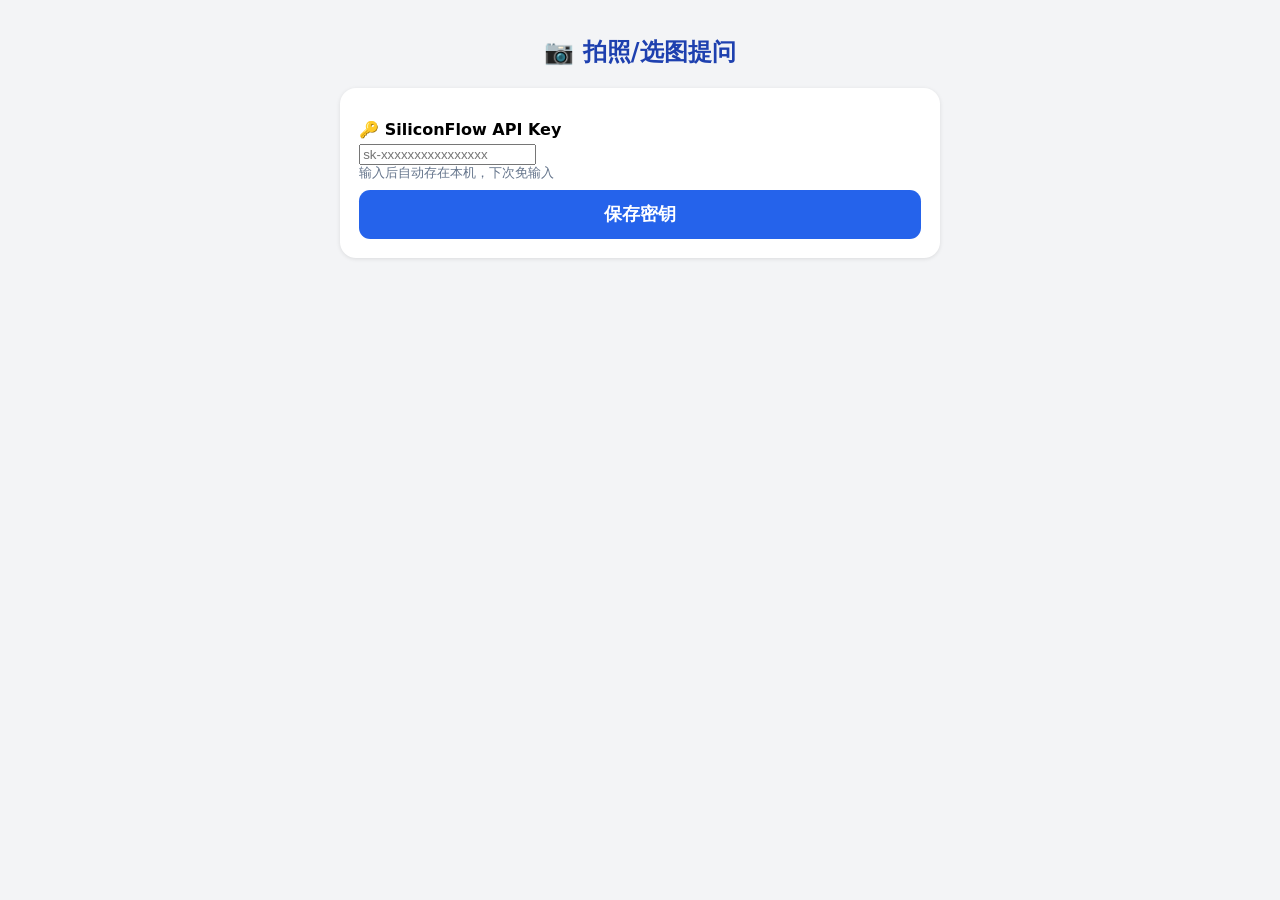
==== AI.html @ 4c4c2f63 "Rename AI to AI.html" ====
<!DOCTYPE html>
<html lang="zh">
<head>
  <meta charset="UTF-8">
  <meta name="viewport" content="width=device-width, initial-scale=1.0, maximum-scale=1.0, user-scalable=yes">
  <title>OCR + 文本理解</title>
  <style>
    * { box-sizing: border-box; }
    body {
      font-family: system-ui, -apple-system, sans-serif;
      background: #f3f4f6;
      margin: 0;
      padding: 1rem;
    }
    .container {
      max-width: 600px;
      margin: 0 auto;
    }
    h2 { text-align: center; color: #1e40af; }
    .card {
      background: white;
      border-radius: 1rem;
      padding: 1.2rem;
      margin-bottom: 1rem;
      box-shadow: 0 1px 4px rgba(0,0,0,0.1);
    }
    label {
      font-weight: 600;
      display: block;
      margin: 0.8rem 0 0.3rem;
    }
    input[type="text"], textarea {
      width: 100%;
      padding: 0.7rem;
      border: 1px solid #cbd5e1;
      border-radius: 0.7rem;
      font-size: 1rem;
    }
    button {
      background: #2563eb;
      color: white;
      border: none;
      width: 100%;
      padding: 0.8rem;
      border-radius: 0.7rem;
      font-size: 1.1rem;
      font-weight: bold;
      margin-top: 0.5rem;
      cursor: pointer;
    }
    button:disabled { background: #94a3b8; }
    #image-preview { max-width: 100%; max-height: 220px; margin-top: 0.5rem; display: none; border-radius: 0.5rem; }
    .log-box {
      background: #0f172a;
      color: #e2e8f0;
      padding: 0.8rem;
      border-radius: 0.7rem;
      min-height: 100px;
      max-height: 350px;
      overflow-y: auto;
      font-size: 0.9rem;
      white-space: pre-wrap;
    }
    .key-hint { font-size: 0.8rem; color: #64748b; }
  </style>
</head>
<body>
  <div class="container">
    <h2>📷 拍照/选图提问</h2>

    <!-- API Key 区 -->
    <div class="card" id="key-area">
      <label>🔑 SiliconFlow API Key</label>
      <input type="password" id="api-key-input" placeholder="sk-xxxxxxxxxxxxxxxx">
      <div class="key-hint">输入后自动存在本机，下次免输入</div>
      <button onclick="saveKey()">保存密钥</button>
    </div>

    <!-- 使用区（初始隐藏） -->
    <div id="main-area" style="display: none;">
      <div class="card">
        <label>❓ 你的问题</label>
        <textarea id="userQuestion" rows="2" placeholder="例如：这张菜单里最贵的菜是什么？"></textarea>

        <label>🖼️ 选择图片</label>
        <input type="file" id="imageInput" accept="image/*" capture="environment">
        <img id="image-preview" alt="预览">
      </div>

      <button id="askBtn" onclick="startWorkflow()">🤖 开始处理</button>

      <div class="card">
        <div class="log-box" id="log">✅ 就绪…</div>
      </div>
    </div>
  </div>

  <script>
    // ---------- 密钥管理 ----------
    const storageKey = 'sf_api_key';
    let API_KEY = localStorage.getItem(storageKey) || '';

    const keyArea = document.getElementById('key-area');
    const mainArea = document.getElementById('main-area');
    const keyInput = document.getElementById('api-key-input');

    // 若已有密钥，直接进入主界面
    if (API_KEY) {
      keyArea.style.display = 'none';
      mainArea.style.display = 'block';
    }

    function saveKey() {
      const val = keyInput.value.trim();
      if (!val.startsWith('sk-')) {
        alert('请输入有效的 SiliconFlow API Key（以 sk- 开头）');
        return;
      }
      localStorage.setItem(storageKey, val);
      API_KEY = val;
      keyArea.style.display = 'none';
      mainArea.style.display = 'block';
    }

    // ---------- 模型配置 ----------
    const TEXT_MODEL = 'Qwen/Qwen2-7B-Instruct';     // 纯文本模型
    const OCR_MODEL  = 'Qwen/Qwen2-VL-7B-Instruct';  // 多模态OCR模型
    const API_URL = 'https://api.siliconflow.cn/v1/chat/completions';

    let imageBase64 = null;

    // 图片上传预览
    document.getElementById('imageInput').addEventListener('change', function(e) {
      const file = e.target.files[0];
      if (!file) return;
      const reader = new FileReader();
      reader.onload = () => {
        imageBase64 = reader.result.split(',')[1];
        const preview = document.getElementById('image-preview');
        preview.src = reader.result;
        preview.style.display = 'block';
        log('🖼️ 图片已加载');
      };
      reader.readAsDataURL(file);
    });

    function log(msg) {
      const logArea = document.getElementById('log');
      logArea.textContent += '\n' + msg;
      logArea.scrollTop = logArea.scrollHeight;
    }

    async function callModel(model, messages) {
      const res = await fetch(API_URL, {
        method: 'POST',
        headers: {
          'Content-Type': 'application/json',
          'Authorization': `Bearer ${API_KEY}`
        },
        body: JSON.stringify({ model, messages, stream: false })
      });
      if (!res.ok) {
        const errText = await res.text();
        throw new Error(`API ${res.status}: ${errText}`);
      }
      const data = await res.json();
      return data.choices[0].message.content;
    }

    async function startWorkflow() {
      const userQuestion = document.getElementById('userQuestion').value.trim();
      if (!userQuestion) return alert('请输入问题');
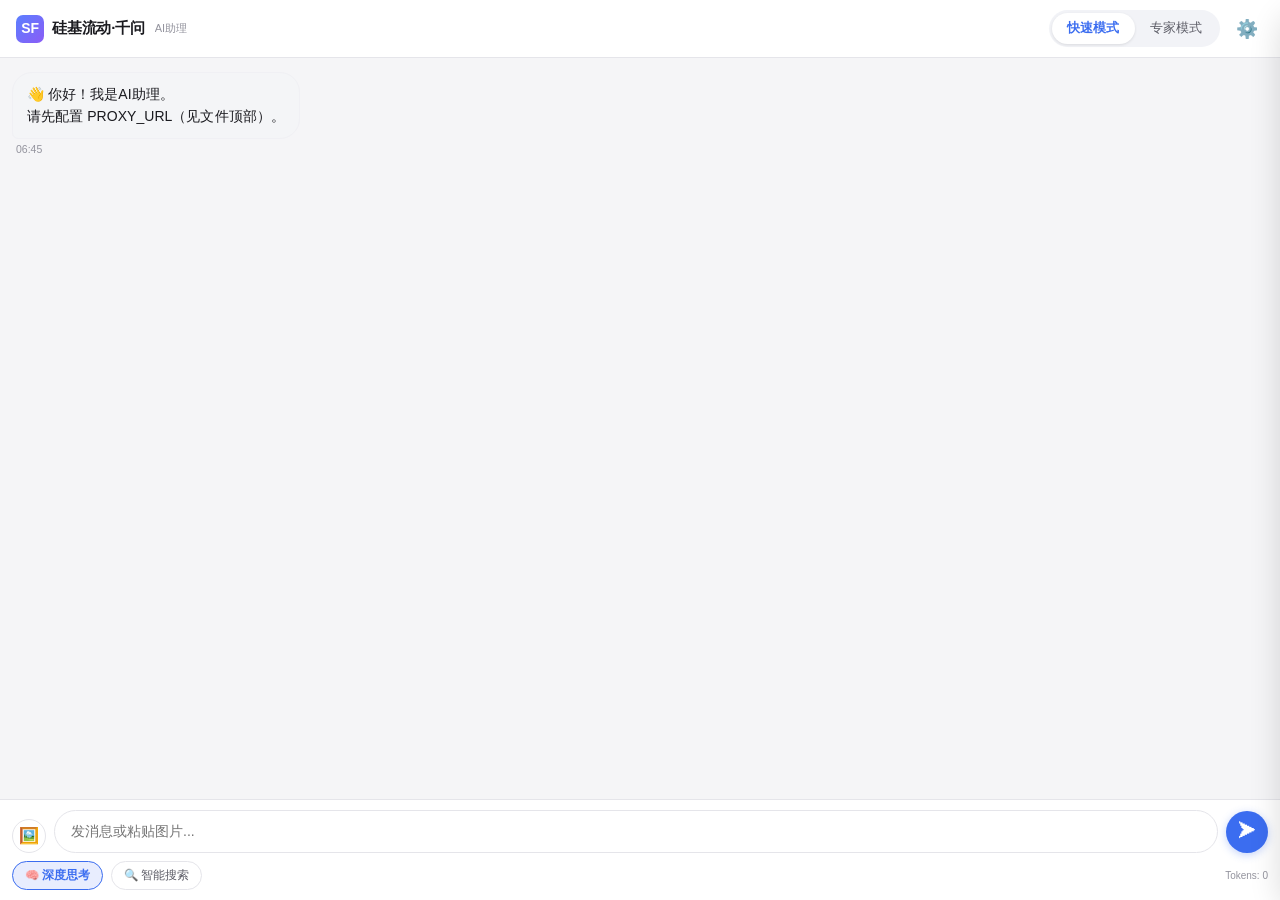
==== commit ad159a4d: "Update AI.html" ====
--- a/AI.html
+++ b/AI.html
@@ -1,173 +1,996 @@
 <!DOCTYPE html>
-<html lang="zh">
+<html lang="zh-CN">
 <head>
   <meta charset="UTF-8">
-  <meta name="viewport" content="width=device-width, initial-scale=1.0, maximum-scale=1.0, user-scalable=yes">
-  <title>OCR + 文本理解</title>
+  <meta name="viewport" content="width=device-width, initial-scale=1.0">
+  <title>AI随身助理 · 硅基流动·千问</title>
   <style>
-    * { box-sizing: border-box; }
+    :root {
+      --bg: #f5f5f7;
+      --bg-chat: #ffffff;
+      --bg-user-bubble: #e8edfe;
+      --bg-ai-bubble: #f4f5f7;
+      --bg-input: #ffffff;
+      --text-primary: #1a1a1f;
+      --text-secondary: #5c5c66;
+      --text-tertiary: #94949e;
+      --accent: #3b6df0;
+      --accent-light: #e8edfe;
+      --border: #e5e5ea;
+      --border-light: #f0f0f4;
+      --shadow-sm: 0 1px 2px rgba(0, 0, 0, 0.04);
+      --shadow-md: 0 4px 16px rgba(0, 0, 0, 0.08);
+      --shadow-lg: 0 12px 32px rgba(0, 0, 0, 0.14);
+      --radius-sm: 8px;
+      --radius-md: 14px;
+      --radius-lg: 20px;
+      --radius-xl: 26px;
+      --radius-full: 50px;
+      --font-sans: -apple-system, BlinkMacSystemFont, 'Segoe UI', 'PingFang SC', 'Hiragino Sans GB', 'Microsoft YaHei', sans-serif;
+      --font-mono: 'SF Mono', 'Fira Code', 'Cascadia Code', 'JetBrains Mono', 'Consolas', monospace;
+      --transition-fast: 0.18s ease;
+      --transition-normal: 0.28s ease;
+      --safe-bottom: env(safe-area-inset-bottom, 12px);
+    }
+    * { margin:0; padding:0; box-sizing:border-box; }
+    html { font-size:15px; -webkit-tap-highlight-color:transparent; }
     body {
-      font-family: system-ui, -apple-system, sans-serif;
-      background: #f3f4f6;
-      margin: 0;
-      padding: 1rem;
-    }
-    .container {
-      max-width: 600px;
-      margin: 0 auto;
-    }
-    h2 { text-align: center; color: #1e40af; }
-    .card {
-      background: white;
-      border-radius: 1rem;
-      padding: 1.2rem;
-      margin-bottom: 1rem;
-      box-shadow: 0 1px 4px rgba(0,0,0,0.1);
-    }
-    label {
-      font-weight: 600;
-      display: block;
-      margin: 0.8rem 0 0.3rem;
-    }
-    input[type="text"], textarea {
-      width: 100%;
-      padding: 0.7rem;
-      border: 1px solid #cbd5e1;
-      border-radius: 0.7rem;
-      font-size: 1rem;
-    }
-    button {
-      background: #2563eb;
-      color: white;
-      border: none;
-      width: 100%;
-      padding: 0.8rem;
-      border-radius: 0.7rem;
-      font-size: 1.1rem;
-      font-weight: bold;
-      margin-top: 0.5rem;
-      cursor: pointer;
-    }
-    button:disabled { background: #94a3b8; }
-    #image-preview { max-width: 100%; max-height: 220px; margin-top: 0.5rem; display: none; border-radius: 0.5rem; }
-    .log-box {
-      background: #0f172a;
-      color: #e2e8f0;
-      padding: 0.8rem;
-      border-radius: 0.7rem;
-      min-height: 100px;
-      max-height: 350px;
-      overflow-y: auto;
-      font-size: 0.9rem;
-      white-space: pre-wrap;
-    }
-    .key-hint { font-size: 0.8rem; color: #64748b; }
+      font-family: var(--font-sans);
+      background: var(--bg);
+      color: var(--text-primary);
+      height: 100vh; height: 100dvh;
+      display: flex; flex-direction: column;
+      overflow: hidden;
+      user-select: none; -webkit-user-select: none;
+      line-height: 1.5;
+    }
+    .topbar {
+      background: #fff; border-bottom: 1px solid var(--border);
+      padding: 10px 16px; display: flex; align-items: center; gap: 10px;
+      flex-shrink: 0; z-index: 50;
+    }
+    .topbar .logo-area {
+      display: flex; align-items: center; gap: 8px;
+      font-weight: 650; font-size: 15px; color: var(--text-primary);
+      letter-spacing: -0.2px;
+    }
+    .topbar .logo-dot {
+      width: 28px; height: 28px; border-radius: 7px;
+      background: linear-gradient(135deg, #5b7fff, #8b5cf6);
+      display: flex; align-items: center; justify-content: center;
+      font-size: 14px; color: #fff; font-weight: 700; flex-shrink: 0;
+    }
+    .topbar .mode-switch {
+      display: flex; gap: 0; background: #f2f3f7;
+      border-radius: var(--radius-full); padding: 3px; margin-left: auto; flex-shrink: 0;
+    }
+    .topbar .mode-btn {
+      padding: 7px 15px; border-radius: var(--radius-full); border: none;
+      cursor: pointer; font-size: 12.5px; font-weight: 500;
+      transition: all var(--transition-fast); background: transparent;
+      color: var(--text-secondary); white-space: nowrap;
+      font-family: var(--font-sans); letter-spacing: 0.1px;
+    }
+    .topbar .mode-btn.active {
+      background: #fff; color: var(--accent); font-weight: 600;
+      box-shadow: 0 1px 3px rgba(0,0,0,0.1);
+    }
+    .topbar .icon-btn {
+      width: 34px; height: 34px; border-radius: 50%; border: none;
+      background: transparent; cursor: pointer; font-size: 18px;
+      display: flex; align-items: center; justify-content: center;
+      transition: all var(--transition-fast); color: var(--text-secondary); flex-shrink: 0;
+    }
+    .topbar .icon-btn:hover { background: #f2f3f7; }
+    .topbar .badge-name {
+      font-size: 11px; color: var(--text-tertiary); font-weight: 450;
+      white-space: nowrap; overflow: hidden; text-overflow: ellipsis; max-width: 100px;
+    }
+    .chat-container {
+      flex: 1; overflow-y: auto; padding: 14px 12px 8px;
+      display: flex; flex-direction: column; gap: 8px;
+      scroll-behavior: smooth; -webkit-overflow-scrolling: touch;
+    }
+    .chat-container::-webkit-scrollbar { width: 4px; }
+    .chat-container::-webkit-scrollbar-thumb { background: #d5d8e0; border-radius: 4px; }
+    .msg-row {
+      display: flex; flex-direction: column; max-width: 88%;
+      animation: msgIn 0.25s ease-out;
+    }
+    .msg-row.user { align-self: flex-end; align-items: flex-end; }
+    .msg-row.assistant { align-self: flex-start; align-items: flex-start; }
+    .msg-row.system-msg { align-self: center; max-width: 95%; align-items: center; }
+    @keyframes msgIn { from { opacity:0; transform:translateY(10px); } to { opacity:1; transform:translateY(0); } }
+    .msg-bubble {
+      padding: 10px 14px; border-radius: var(--radius-lg);
+      font-size: 14px; line-height: 1.6; word-break: break-word;
+      position: relative; letter-spacing: 0.05px;
+    }
+    .msg-row.user .msg-bubble {
+      background: var(--accent-light); color: var(--text-primary);
+      border-bottom-right-radius: 6px;
+    }
+    .msg-row.assistant .msg-bubble {
+      background: var(--bg-ai-bubble); color: var(--text-primary);
+      border-bottom-left-radius: 6px; border: 1px solid var(--border-light);
+    }
+    .msg-row.assistant .msg-bubble.streaming {
+      box-shadow: 0 0 0 2px rgba(59,109,240,0.18);
+      border-color: rgba(59,109,240,0.3);
+      animation: glowPulse 1.5s ease-in-out infinite;
+    }
+    @keyframes glowPulse {
+      0%,100% { box-shadow: 0 0 0 2px rgba(59,109,240,0.12); }
+      50% { box-shadow: 0 0 0 4px rgba(59,109,240,0.22); }
+    }
+    .cursor-blink {
+      display: inline-block; width: 2px; height: 15px;
+      background: var(--accent); margin-left: 1px;
+      vertical-align: text-bottom; animation: blink 0.7s step-end infinite;
+      border-radius: 1px;
+    }
+    @keyframes blink { 0%,100% { opacity:1; } 50% { opacity:0; } }
+    .msg-row .msg-time {
+      font-size: 10.5px; color: var(--text-tertiary);
+      margin-top: 3px; padding: 0 4px;
+    }
+    .msg-row .msg-actions {
+      display: flex; gap: 4px; margin-top: 2px;
+      opacity: 0; transition: opacity var(--transition-fast);
+    }
+    .msg-row:hover .msg-actions { opacity: 1; }
+    .msg-row .mini-btn {
+      background: none; border: none; cursor: pointer;
+      font-size: 12px; padding: 3px 7px; border-radius: 10px;
+      color: var(--text-tertiary); transition: all var(--transition-fast);
+      font-family: var(--font-sans);
+    }
+    .msg-row .mini-btn:hover { background: #e5e7ec; color: var(--text-primary); }
+    .msg-image-thumb {
+      max-width: 180px; max-height: 180px; border-radius: var(--radius-md);
+      cursor: pointer; border: 2px solid transparent;
+      transition: all var(--transition-fast); object-fit: cover;
+      display: block; margin-bottom: 6px;
+    }
+    .msg-image-thumb:hover { border-color: var(--accent); box-shadow: var(--shadow-md); }
+    .msg-image-thumb.recognized { border-color: #22b07d; }
+    .img-badge-eye {
+      position: absolute; top: -6px; right: -6px;
+      background: #22b07d; color: #fff; border-radius: 50%;
+      width: 20px; height: 20px; font-size: 11px;
+      display: flex; align-items: center; justify-content: center;
+      box-shadow: 0 1px 4px rgba(0,0,0,0.2); pointer-events: none;
+    }
+    .code-block {
+      background: #1e1e28; color: #e0e0e8; border-radius: var(--radius-sm);
+      padding: 10px 14px; margin: 6px 0; font-family: var(--font-mono);
+      font-size: 12.5px; overflow-x: auto; white-space: pre-wrap;
+      word-break: break-all; position: relative;
+    }
+    .code-block .copy-code-btn {
+      position: absolute; top: 6px; right: 8px;
+      background: rgba(255,255,255,0.12); border: none;
+      color: #ccc; cursor: pointer; font-size: 10px;
+      padding: 3px 8px; border-radius: 10px;
+      transition: all var(--transition-fast); font-family: var(--font-sans);
+    }
+    .code-block .copy-code-btn:hover { background: rgba(255,255,255,0.25); color: #fff; }
+    .system-toast {
+      background: #fef9e7; border: 1px solid #fde68a;
+      color: #8a6d14; padding: 8px 16px; border-radius: var(--radius-full);
+      font-size: 12px; font-weight: 500; text-align: center;
+      animation: toastIn 0.4s ease-out, toastOut 0.6s 1.8s ease-in forwards;
+      pointer-events: none;
+    }
+    @keyframes toastIn { from { opacity:0; transform:translateY(-16px); } to { opacity:1; transform:translateY(0); } }
+    @keyframes toastOut { from { opacity:1; } to { opacity:0; transform:translateY(-8px); } }
+    .scroll-bottom-btn {
+      position: fixed; bottom: 130px; right: 20px;
+      width: 36px; height: 36px; border-radius: 50%;
+      background: #fff; border: 1px solid var(--border);
+      box-shadow: var(--shadow-md); cursor: pointer;
+      font-size: 16px; display: flex; align-items: center; justify-content: center;
+      z-index: 30; transition: all var(--transition-fast);
+      opacity: 0; pointer-events: none; transform: translateY(10px);
+    }
+    .scroll-bottom-btn.visible { opacity: 1; pointer-events: auto; transform: translateY(0); }
+    .input-area {
+      background: #fff; border-top: 1px solid var(--border);
+      padding: 10px 12px calc(10px + var(--safe-bottom));
+      display: flex; flex-direction: column; gap: 8px; flex-shrink: 0; z-index: 40;
+    }
+    .input-row { display: flex; align-items: flex-end; gap: 8px; }
+    .input-row textarea {
+      flex: 1; resize: none; border: 1.5px solid var(--border);
+      border-radius: var(--radius-xl); padding: 10px 16px;
+      font-size: 14px; font-family: var(--font-sans); line-height: 1.45;
+      max-height: 120px; min-height: 42px; outline: none;
+      background: var(--bg-input); transition: all var(--transition-fast);
+      color: var(--text-primary);
+    }
+    .input-row textarea:focus {
+      border-color: var(--accent); box-shadow: 0 0 0 3px rgba(59,109,240,0.08);
+      background: #fff;
+    }
+    .input-row .send-btn {
+      width: 42px; height: 42px; border-radius: 50%; border: none;
+      background: var(--accent); color: #fff; cursor: pointer;
+      font-size: 18px; flex-shrink: 0; transition: all var(--transition-fast);
+      display: flex; align-items: center; justify-content: center;
+      box-shadow: 0 2px 8px rgba(59,109,240,0.3);
+    }
+    .input-row .send-btn:active { transform: scale(0.92); }
+    .input-row .send-btn.stop-mode {
+      background: #e84d3c; box-shadow: 0 2px 8px rgba(232,77,60,0.35);
+      animation: stopPulse 0.8s ease-in-out infinite;
+    }
+    @keyframes stopPulse {
+      0%,100% { box-shadow: 0 2px 8px rgba(232,77,60,0.35); }
+      50% { box-shadow: 0 2px 18px rgba(232,77,60,0.55); }
+    }
+    .input-options { display: flex; gap: 8px; align-items: center; }
+    .input-options .opt-chip {
+      padding: 5px 12px; border-radius: var(--radius-full);
+      border: 1.5px solid var(--border); cursor: pointer;
+      font-size: 11.5px; font-weight: 500; transition: all var(--transition-fast);
+      background: #fff; color: var(--text-secondary);
+      display: flex; align-items: center; gap: 4px;
+      font-family: var(--font-sans); white-space: nowrap;
+    }
+    .input-options .opt-chip.active {
+      background: var(--accent-light); border-color: var(--accent);
+      color: var(--accent); font-weight: 600;
+    }
+    .upload-btn {
+      cursor: pointer; width: 34px; height: 34px; border-radius: 50%;
+      border: 1.5px solid var(--border); background: #fff;
+      display: flex; align-items: center; justify-content: center;
+      font-size: 16px; transition: all var(--transition-fast); flex-shrink: 0;
+    }
+    .upload-btn:hover { background: #f5f6f9; border-color: #bcc3d4; }
+    .upload-btn.has-image { background: #fef3e7; border-color: #f09a3b; }
+    .image-preview-mini {
+      display: none; width: 34px; height: 34px; border-radius: 8px;
+      object-fit: cover; border: 2px solid var(--accent); flex-shrink: 0; cursor: pointer;
+    }
+    .image-preview-mini.show { display: block; }
+    .settings-overlay {
+      position: fixed; inset: 0; background: rgba(0,0,0,0.5);
+      z-index: 200; opacity: 0; pointer-events: none;
+      transition: opacity var(--transition-normal);
+    }
+    .settings-overlay.active { opacity: 1; pointer-events: auto; }
+    .settings-panel {
+      position: fixed; top: 0; right: 0; bottom: 0; width: 400px;
+      max-width: 92vw; background: #fff; z-index: 210;
+      box-shadow: var(--shadow-lg); transform: translateX(100%);
+      transition: transform var(--transition-normal);
+      display: flex; flex-direction: column; overflow-y: auto;
+      border-radius: var(--radius-xl) 0 0 var(--radius-xl);
+    }
+    .settings-panel.active { transform: translateX(0); }
+    .settings-panel-header {
+      padding: 16px 20px; border-bottom: 1px solid var(--border);
+      display: flex; align-items: center; justify-content: space-between;
+      position: sticky; top: 0; background: #fff; z-index: 5;
+      border-radius: var(--radius-xl) 0 0 0;
+    }
+    .settings-panel-header h3 { font-size: 16px; font-weight: 650; }
+    .settings-panel-header .close-btn {
+      width: 32px; height: 32px; border-radius: 50%; border: none;
+      background: #f2f3f7; cursor: pointer; font-size: 16px;
+      display: flex; align-items: center; justify-content: center;
+      transition: all var(--transition-fast);
+    }
+    .settings-panel-header .close-btn:hover { background: #e0e2e7; }
+    .settings-tabs {
+      display: flex; gap: 0; padding: 8px 16px;
+      border-bottom: 1px solid var(--border-light);
+      position: sticky; top: 57px; background: #fff; z-index: 4;
+    }
+    .settings-tab {
+      padding: 8px 14px; border-radius: var(--radius-full); cursor: pointer;
+      font-size: 12.5px; font-weight: 500; transition: all var(--transition-fast);
+      color: var(--text-secondary); border: none; background: transparent;
+      font-family: var(--font-sans); white-space: nowrap;
+    }
+    .settings-tab.active {
+      background: var(--accent-light); color: var(--accent); font-weight: 600;
+    }
+    .settings-body {
+      flex: 1; padding: 16px 20px; display: flex; flex-direction: column;
+      gap: 14px; overflow-y: auto;
+    }
+    .settings-body label {
+      font-size: 12.5px; font-weight: 600; color: var(--text-primary);
+      display: block; margin-bottom: 4px;
+    }
+    .settings-body .setting-hint { font-size: 11px; color: var(--text-tertiary); margin-bottom: 6px; }
+    .settings-body input[type="text"],
+    .settings-body textarea,
+    .settings-body select {
+      width: 100%; padding: 9px 12px; border: 1.5px solid var(--border);
+      border-radius: var(--radius-sm); font-size: 13px;
+      font-family: var(--font-sans); outline: none;
+      transition: all var(--transition-fast); background: #fafbfc;
+      color: var(--text-primary);
+    }
+    .settings-body input[type="text"]:focus,
+    .settings-body textarea:focus,
+    .settings-body select:focus {
+      border-color: var(--accent); box-shadow: 0 0 0 3px rgba(59,109,240,0.06);
+      background: #fff;
+    }
+    .settings-body textarea { resize: vertical; min-height: 70px; font-size: 12px; }
+    .settings-body input[type="range"] {
+      -webkit-appearance: none; width: 100%; height: 6px;
+      border-radius: 3px; background: #e5e8ef; outline: none; cursor: pointer;
+    }
+    .settings-body input[type="range"]::-webkit-slider-thumb {
+      -webkit-appearance: none; width: 20px; height: 20px; border-radius: 50%;
+      background: #fff; border: 2.5px solid var(--accent); cursor: pointer;
+      box-shadow: 0 2px 6px rgba(0,0,0,0.12);
+    }
+    .range-row { display: flex; align-items: center; gap: 10px; }
+    .range-row input[type="range"] { flex: 1; }
+    .range-row .range-val {
+      font-size: 12px; font-weight: 600; color: var(--accent);
+      min-width: 36px; text-align: right; background: var(--accent-light);
+      padding: 2px 8px; border-radius: var(--radius-full);
+    }
+    .toggle-row { display: flex; align-items: center; justify-content: space-between; gap: 10px; }
+    .toggle-switch {
+      width: 44px; height: 26px; border-radius: 13px; background: #d1d5db;
+      position: relative; cursor: pointer; transition: all var(--transition-fast); flex-shrink: 0;
+    }
+    .toggle-switch.on { background: var(--accent); }
+    .toggle-switch::after {
+      content: ''; position: absolute; width: 20px; height: 20px; border-radius: 50%;
+      background: #fff; top: 3px; left: 3px; transition: all var(--transition-fast);
+      box-shadow: 0 1px 3px rgba(0,0,0,0.15);
+    }
+    .toggle-switch.on::after { left: 21px; }
+    .settings-body .btn-row { display: flex; flex-wrap: wrap; gap: 8px; }
+    .settings-body .btn-sm {
+      padding: 8px 14px; border-radius: var(--radius-full);
+      border: 1.5px solid var(--border); cursor: pointer;
+      font-size: 12px; font-weight: 500; transition: all var(--transition-fast);
+      background: #fff; color: var(--text-primary); font-family: var(--font-sans);
+      white-space: nowrap;
+    }
+    .settings-body .btn-sm:hover { background: #f5f6f9; border-color: #bcc3d4; }
+    .settings-body .btn-sm.danger { border-color: #fca5a5; color: #c0392b; background: #fef2f2; }
+    .settings-body .btn-sm.danger:hover { background: #fee2e2; border-color: #ef4444; }
+    .settings-body .btn-sm.primary { background: var(--accent); color: #fff; border: none; }
+    .settings-body .btn-sm.primary:hover { background: #2b5cd9; }
+    .global-toast {
+      position: fixed; top: 20px; left: 50%; transform: translateX(-50%) translateY(-120px);
+      background: #1a1d28; color: #fff; padding: 10px 22px; border-radius: var(--radius-full);
+      font-size: 13px; font-weight: 500; z-index: 300; pointer-events: none;
+      transition: transform var(--transition-normal); box-shadow: var(--shadow-lg);
+      white-space: nowrap;
+    }
+    .global-toast.show { transform: translateX(-50%) translateY(0); }
+    .confirm-overlay {
+      position: fixed; inset: 0; background: rgba(0,0,0,0.55); z-index: 250;
+      display: flex; align-items: center; justify-content: center;
+      opacity: 0; pointer-events: none; transition: opacity var(--transition-fast);
+    }
+    .confirm-overlay.active { opacity: 1; pointer-events: auto; }
+    .confirm-dialog {
+      background: #fff; border-radius: var(--radius-lg); padding: 22px;
+      text-align: center; min-width: 260px; max-width: 90vw;
+      box-shadow: var(--shadow-lg);
+    }
+    .confirm-dialog p { margin-bottom: 14px; font-size: 14px; font-weight: 500; }
+    .confirm-dialog .confirm-btns { display: flex; gap: 8px; justify-content: center; }
+    .confirm-dialog .confirm-btns button {
+      padding: 8px 18px; border-radius: var(--radius-full);
+      border: 1.5px solid var(--border); cursor: pointer;
+      font-size: 13px; font-weight: 500; transition: all var(--transition-fast);
+      font-family: var(--font-sans); background: #fff;
+    }
+    .confirm-dialog .confirm-btns button.confirm-yes { background: #e84d3c; color: #fff; border: none; }
+    @media (max-width: 640px) {
+      .settings-panel { width: 100%; max-width: 100%; border-radius: var(--radius-xl) var(--radius-xl) 0 0; top: auto; bottom: 0; height: 78vh; transform: translateY(100%); }
+      .settings-panel.active { transform: translateY(0); }
+      .msg-row { max-width: 92%; }
+      .topbar .badge-name { display: none; }
+    }
   </style>
 </head>
 <body>
-  <div class="container">
-    <h2>📷 拍照/选图提问</h2>
-
-    <!-- API Key 区 -->
-    <div class="card" id="key-area">
-      <label>🔑 SiliconFlow API Key</label>
-      <input type="password" id="api-key-input" placeholder="sk-xxxxxxxxxxxxxxxx">
-      <div class="key-hint">输入后自动存在本机，下次免输入</div>
-      <button onclick="saveKey()">保存密钥</button>
+  <div class="topbar">
+    <div class="logo-area"><div class="logo-dot">SF</div><span>硅基流动·千问</span></div>
+    <span class="badge-name" id="assistantNameBadge">AI助理</span>
+    <div class="mode-switch" id="modeSwitch">
+      <button class="mode-btn active" data-mode="fast">快速模式</button>
+      <button class="mode-btn" data-mode="expert">专家模式</button>
     </div>
-
-    <!-- 使用区（初始隐藏） -->
-    <div id="main-area" style="display: none;">
-      <div class="card">
-        <label>❓ 你的问题</label>
-        <textarea id="userQuestion" rows="2" placeholder="例如：这张菜单里最贵的菜是什么？"></textarea>
-
-        <label>🖼️ 选择图片</label>
-        <input type="file" id="imageInput" accept="image/*" capture="environment">
-        <img id="image-preview" alt="预览">
-      </div>
-
-      <button id="askBtn" onclick="startWorkflow()">🤖 开始处理</button>
-
-      <div class="card">
-        <div class="log-box" id="log">✅ 就绪…</div>
+    <button class="icon-btn" id="btnSettings" title="高级设置">⚙️</button>
+  </div>
+
+  <div class="chat-container" id="chatContainer"></div>
+  <button class="scroll-bottom-btn" id="scrollBottomBtn" title="滚动到底部">↓</button>
+
+  <div class="input-area">
+    <div class="input-row">
+      <label class="upload-btn" id="uploadBtn" title="上传图片">🖼️</label>
+      <img class="image-preview-mini" id="imagePreviewMini" alt="预览" title="点击移除图片">
+      <textarea id="msgInput" rows="1" placeholder="发消息或粘贴图片..."></textarea>
+      <button class="send-btn" id="sendBtn" title="发送">➤</button>
+    </div>
+    <div class="input-options">
+      <span class="opt-chip active" id="chipDeepThink">🧠 深度思考</span>
+      <span class="opt-chip" id="chipSearch">🔍 智能搜索</span>
+      <span style="flex:1;"></span>
+      <span style="font-size:10px;color:var(--text-tertiary);" id="tokenIndicator">Tokens: 0</span>
+    </div>
+  </div>
+
+  <div class="settings-overlay" id="settingsOverlay"></div>
+  <div class="settings-panel" id="settingsPanel">
+    <div class="settings-panel-header">
+      <h3>⚙️ 高级设置</h3>
+      <button class="close-btn" id="closeSettings">✕</button>
+    </div>
+    <div class="settings-tabs">
+      <button class="settings-tab active" data-stab="tab-common">常用</button>
+      <button class="settings-tab" data-stab="tab-expert">专家参数</button>
+      <button class="settings-tab" data-stab="tab-data">数据管理</button>
+    </div>
+    <div class="settings-body" id="settingsBody"></div>
+  </div>
+
+  <div class="confirm-overlay" id="confirmOverlay">
+    <div class="confirm-dialog">
+      <p id="confirmText"></p>
+      <div class="confirm-btns">
+        <button id="confirmNo">取消</button>
+        <button class="confirm-yes" id="confirmYes">确定</button>
       </div>
     </div>
   </div>
 
+  <div class="global-toast" id="globalToast"></div>
+
   <script>
-    // ---------- 密钥管理 ----------
-    const storageKey = 'sf_api_key';
-    let API_KEY = localStorage.getItem(storageKey) || '';
-
-    const keyArea = document.getElementById('key-area');
-    const mainArea = document.getElementById('main-area');
-    const keyInput = document.getElementById('api-key-input');
-
-    // 若已有密钥，直接进入主界面
-    if (API_KEY) {
-      keyArea.style.display = 'none';
-      mainArea.style.display = 'block';
-    }
-
-    function saveKey() {
-      const val = keyInput.value.trim();
-      if (!val.startsWith('sk-')) {
-        alert('请输入有效的 SiliconFlow API Key（以 sk- 开头）');
-        return;
+    // ==================== 配置区域 ====================
+    // ★ 使用 Cloudflare Worker 代理地址，不在前端暴露真实 API 密钥
+    const PROXY_URL = 'https://your-proxy.workers.dev';  // 替换为你部署的 Worker URL
+    const TEXT_MODEL = 'Qwen/Qwen3-8B';
+    const VISION_MODEL = 'Qwen/Qwen2-VL-72B-Instruct';
+    const CONTEXT_WINDOW = 128000;
+    const MEMORY_THRESHOLD = 0.7;
+    const KEEP_RECENT_MSGS = 8;
+    // ==================== 配置结束 ====================
+
+    // Worker 部署指南：
+    // 1. 前往 https://dash.cloudflare.com/ 创建一个 Worker
+    // 2. 将以下代码粘贴到 Worker 编辑器中：
+    /*
+      export default {
+        async fetch(request, env) {
+          if (request.method !== 'POST') return new Response('Method Not Allowed', { status: 405 });
+          const apiKey = env.API_KEY;
+          if (!apiKey) return new Response('API key not configured', { status: 500 });
+          const headers = new Headers(request.headers);
+          headers.set('Authorization', `Bearer ${apiKey}`);
+          const modified = new Request('https://api.siliconflow.cn/v1/chat/completions', {
+            method: 'POST', headers, body: request.body,
+          });
+          const response = await fetch(modified);
+          return new Response(response.body, {
+            status: response.status,
+            headers: { 'Content-Type': 'text/event-stream', 'Access-Control-Allow-Origin': '*' },
+          });
+        },
+      };
+    */
+    // 3. 在 Worker 设置 → 变量 中添加环境变量 API_KEY，值为你的硅基流动密钥
+    // 4. 部署后复制 Worker 的 URL（如 https://siliconflow-proxy.xxxx.workers.dev）
+    // 5. 将上方 PROXY_URL 的值替换为该 URL
+
+    const chatContainer = document.getElementById('chatContainer');
+    const msgInput = document.getElementById('msgInput');
+    const sendBtn = document.getElementById('sendBtn');
+    const uploadBtn = document.getElementById('uploadBtn');
+    const imagePreviewMini = document.getElementById('imagePreviewMini');
+    const scrollBottomBtn = document.getElementById('scrollBottomBtn');
+    const settingsOverlay = document.getElementById('settingsOverlay');
+    const settingsPanel = document.getElementById('settingsPanel');
+    const settingsBody = document.getElementById('settingsBody');
+    const closeSettings = document.getElementById('closeSettings');
+    const btnSettings = document.getElementById('btnSettings');
+    const globalToast = document.getElementById('globalToast');
+    const confirmOverlay = document.getElementById('confirmOverlay');
+    const confirmText = document.getElementById('confirmText');
+    const confirmYes = document.getElementById('confirmYes');
+    const confirmNo = document.getElementById('confirmNo');
+    const tokenIndicator = document.getElementById('tokenIndicator');
+    const assistantNameBadge = document.getElementById('assistantNameBadge');
+    const chipDeepThink = document.getElementById('chipDeepThink');
+    const chipSearch = document.getElementById('chipSearch');
+
+    let messages = [], memorySummary = '', totalTokens = 0;
+    let settings = {
+      assistantName: 'AI助理', moodMode: 'smart', systemPrompt: '',
+      temperature: 0.8, topP: 0.9, minP: 0, frequencyPenalty: 0,
+      enableThinking: true, thinkingBudget: 2048, soundEnabled: true,
+    };
+    let currentMode = 'fast', pendingImageBase64 = null, isStreaming = false;
+    let streamAbortController = null, currentStreamMsgId = null, confirmCallback = null;
+
+    function loadFromStorage() {
+      try {
+        const sm = localStorage.getItem('ai_assistant_messages');
+        if (sm) messages = JSON.parse(sm);
+        const ss = localStorage.getItem('ai_assistant_memorySummary');
+        if (ss) memorySummary = ss;
+        const st = localStorage.getItem('ai_assistant_totalTokens');
+        if (st) totalTokens = parseInt(st) || 0;
+        const sst = localStorage.getItem('ai_assistant_settings');
+        if (sst) settings = { ...settings, ...JSON.parse(sst) };
+        const smode = localStorage.getItem('ai_assistant_mode');
+        if (smode) currentMode = smode;
+      } catch (e) { messages = []; memorySummary = ''; totalTokens = 0; }
+    }
+    function saveToStorage() {
+      try {
+        localStorage.setItem('ai_assistant_messages', JSON.stringify(messages));
+        localStorage.setItem('ai_assistant_memorySummary', memorySummary);
+        localStorage.setItem('ai_assistant_totalTokens', totalTokens.toString());
+        localStorage.setItem('ai_assistant_settings', JSON.stringify(settings));
+        localStorage.setItem('ai_assistant_mode', currentMode);
+      } catch (e) { showToast('⚠️ 存储空间不足'); }
+    }
+    function applySettingsToUI() {
+      assistantNameBadge.textContent = settings.assistantName || 'AI助理';
+      document.querySelector('.mode-btn[data-mode="fast"]').classList.toggle('active', currentMode === 'fast');
+      document.querySelector('.mode-btn[data-mode="expert"]').classList.toggle('active', currentMode === 'expert');
+      tokenIndicator.textContent = 'Tokens: ' + totalTokens.toLocaleString();
+      chipDeepThink.classList.toggle('active', settings.enableThinking);
+    }
+
+    loadFromStorage();
+    applySettingsToUI();
+
+    function renderAllMessages() {
+      chatContainer.innerHTML = '';
+      messages.forEach(msg => appendMessageToDOM(msg, false));
+      scrollToBottom(true);
+    }
+    function appendMessageToDOM(msg, animate = true) {
+      const row = document.createElement('div');
+      row.className = 'msg-row ' + (msg.role === 'user' ? 'user' : msg.role === 'system' ? 'system-msg' : 'assistant');
+      row.dataset.msgId = msg.id;
+      if (msg.role === 'system') {
+        row.innerHTML = `<div class="system-toast">${escapeHtml(msg.content)}</div>`;
+      } else {
+        const time = new Date(msg.timestamp).toLocaleTimeString('zh-CN', { hour:'2-digit', minute:'2-digit' });
+        let contentHtml = '';
+        if (msg.type === 'image' && msg.imageBase64) {
+          const recClass = msg.imageRecognized ? ' recognized' : '';
+          const badge = msg.imageRecognized ? '<span class="img-badge-eye">👁</span>' : '';
+          contentHtml += `<div style="position:relative;display:inline-block;"><img class="msg-image-thumb${recClass}" src="${msg.imageBase64}" onclick="viewImage('${msg.id}')">${badge}</div>`;
+        }
+        if (msg.content) contentHtml += formatContent(msg.content);
+        row.innerHTML = `<div class="msg-bubble">${contentHtml}</div><div class="msg-time">${time}</div><div class="msg-actions"><button class="mini-btn" onclick="copyMsg('${msg.id}')">📋 复制</button></div>`;
       }
-      localStorage.setItem(storageKey, val);
-      API_KEY = val;
-      keyArea.style.display = 'none';
-      mainArea.style.display = 'block';
-    }
-
-    // ---------- 模型配置 ----------
-    const TEXT_MODEL = 'Qwen/Qwen2-7B-Instruct';     // 纯文本模型
-    const OCR_MODEL  = 'Qwen/Qwen2-VL-7B-Instruct';  // 多模态OCR模型
-    const API_URL = 'https://api.siliconflow.cn/v1/chat/completions';
-
-    let imageBase64 = null;
-
-    // 图片上传预览
-    document.getElementById('imageInput').addEventListener('change', function(e) {
-      const file = e.target.files[0];
-      if (!file) return;
-      const reader = new FileReader();
-      reader.onload = () => {
-        imageBase64 = reader.result.split(',')[1];
-        const preview = document.getElementById('image-preview');
-        preview.src = reader.result;
-        preview.style.display = 'block';
-        log('🖼️ 图片已加载');
+      chatContainer.appendChild(row);
+      if (animate) scrollToBottom(false);
+    }
+    function updateMessageContent(msgId, newContent) {
+      const row = document.querySelector(`[data-msg-id="${msgId}"]`);
+      if (!row) return;
+      const bubble = row.querySelector('.msg-bubble');
+      const msg = messages.find(m => m.id === msgId);
+      let html = '';
+      if (msg && msg.type === 'image' && msg.imageBase64) {
+        const recClass = msg.imageRecognized ? ' recognized' : '';
+        const badge = msg.imageRecognized ? '<span class="img-badge-eye">👁</span>' : '';
+        html += `<div style="position:relative;display:inline-block;"><img class="msg-image-thumb${recClass}" src="${msg.imageBase64}">${badge}</div>`;
+      }
+      html += formatContent(newContent);
+      bubble.innerHTML = html;
+      if (msgId === currentStreamMsgId && isStreaming) {
+        bubble.classList.add('streaming');
+        bubble.innerHTML += '<span class="cursor-blink"></span>';
+      } else bubble.classList.remove('streaming');
+      scrollToBottom(false);
+    }
+    function formatContent(text) {
+      let html = escapeHtml(text);
+      html = html.replace(/```(\w*)\n?([\s\S]*?)```/g, (_, lang, code) => {
+        return `<div class="code-block"><button class="copy-code-btn" onclick="copyCode(this)">📋 复制代码</button><pre>${escapeHtml(code.trim())}</pre></div>`;
+      });
+      html = html.replace(/`([^`]+)`/g, '<code style="background:#f0f1f4;padding:2px 6px;border-radius:4px;font-family:var(--font-mono);font-size:12px;">$1</code>');
+      html = html.replace(/\n/g, '<br>');
+      return html;
+    }
+    function escapeHtml(s) { const d = document.createElement('div'); d.textContent = s; return d.innerHTML; }
+    function scrollToBottom(instant) { chatContainer.scrollTo({ top: chatContainer.scrollHeight, behavior: instant ? 'auto' : 'smooth' }); }
+
+    function createMsg(role, content, type='text', img=null, extra={}) {
+      return { id:'msg_'+Date.now()+Math.random().toString(36).substr(2,6), role, content, type, imageBase64: img, imageRecognized: extra.imageRecognized || false, timestamp: Date.now(), tokens: extra.tokens || 0 };
+    }
+    function addMessage(msg) {
+      messages.push(msg);
+      if (msg.tokens) totalTokens += msg.tokens;
+      saveToStorage();
+      tokenIndicator.textContent = 'Tokens: ' + totalTokens.toLocaleString();
+      appendMessageToDOM(msg, true);
+      checkMemory();
+    }
+    async function checkMemory() {
+      if (totalTokens > CONTEXT_WINDOW * MEMORY_THRESHOLD && messages.length > KEEP_RECENT_MSGS + 4) {
+        await compressMemory();
+      }
+    }
+    async function compressMemory() {
+      const keep = Math.min(KEEP_RECENT_MSGS, Math.max(4, messages.length - 4));
+      const toCompress = messages.slice(0, messages.length - keep);
+      const toKeep = messages.slice(messages.length - keep);
+      if (toCompress.length < 3) return;
+      try {
+        const summary = await callTextModelSync(`将以下对话压缩为摘要（300字内）：\n${toCompress.map(m=>`[${m.role}]:${m.content}`).join('\n')}\n摘要：`);
+        if (summary) {
+          memorySummary = (memorySummary ? memorySummary+'\n' : '') + summary;
+          messages = toKeep;
+          totalTokens = Math.floor(toKeep.reduce((s,m)=>s+(m.content?.length||0)/2,0) + memorySummary.length/2);
+          saveToStorage();
+          showMemoryToast();
+          if (settings.soundEnabled) playChime();
+        }
+      } catch(e) { console.warn('压缩失败', e); }
+    }
+    async function callTextModelSync(prompt) {
+      const resp = await fetch(PROXY_URL, {
+        method:'POST', headers:{'Content-Type':'application/json'},
+        body: JSON.stringify({ model: TEXT_MODEL, messages:[{role:'user',content:prompt}], stream:false, max_tokens:600, temperature:0.5 }),
+      });
+      if (!resp.ok) throw new Error('fail');
+      const data = await resp.json();
+      return data?.choices?.[0]?.message?.content || '';
+    }
+    function showMemoryToast() {
+      const t = document.createElement('div'); t.className='system-toast'; t.textContent='✨ 已新增记忆';
+      t.style.cssText='position:fixed;top:60px;left:50%;transform:translateX(-50%);z-index:35;pointer-events:none;';
+      document.body.appendChild(t);
+      setTimeout(()=>{ t.style.opacity='0'; t.style.transition='opacity 0.6s'; setTimeout(()=>t.remove(),700); },2000);
+    }
+    function playChime() {
+      try {
+        const ctx = new (window.AudioContext||window.webkitAudioContext)();
+        [523.25,659.25,783.99,1046.5].forEach((f,i)=>{
+          const o=ctx.createOscillator(), g=ctx.createGain();
+          o.frequency.value=f; g.gain.setValueAtTime(0.12,ctx.currentTime+i*0.1);
+          g.gain.exponentialRampToValueAtTime(0.001,ctx.currentTime+i*0.1+1.3);
+          o.connect(g); g.connect(ctx.destination); o.start(); o.stop(ctx.currentTime+i*0.1+1.5);
+        });
+      } catch(e){}
+    }
+
+    function buildSystemPrompt() {
+      const moodMap = { smart:'专业精准', strict:'严谨保守', creative:'富有想象力', warm:'热情温暖', concise:'简洁精炼', sassy:'犀利毒舌' };
+      let p = settings.systemPrompt || `你是一个${moodMap[settings.moodMode]||'专业'}的AI助手。`;
+      if (memorySummary) p += `\n[对话历史摘要]\n${memorySummary}\n[/摘要]`;
+      p += '\n当前时间: ' + new Date().toLocaleString('zh-CN');
+      return p;
+    }
+    async function streamChat(apiMsgs, onChunk, onDone, onErr, retry=0) {
+      const controller = new AbortController(); streamAbortController = controller;
+      const body = {
+        model: TEXT_MODEL, messages: [{ role:'system', content: buildSystemPrompt() }, ...apiMsgs],
+        stream: true, temperature: settings.temperature, top_p: settings.topP,
+        min_p: settings.minP, frequency_penalty: settings.frequencyPenalty, max_tokens: 4096,
       };
-      reader.readAsDataURL(file);
+      if (settings.enableThinking) body.thinking_budget = settings.thinkingBudget;
+      try {
+        const resp = await fetch(PROXY_URL, { method:'POST', headers:{'Content-Type':'application/json'}, body:JSON.stringify(body), signal: controller.signal });
+        if (!resp.ok) throw new Error('API error '+resp.status);
+        const reader = resp.body.getReader(), decoder = new TextDecoder();
+        let buffer = '', full = '', usage = null;
+        while (true) {
+          const { done, value } = await reader.read();
+          if (done) break;
+          buffer += decoder.decode(value, {stream:true});
+          const lines = buffer.split('\n'); buffer = lines.pop()||'';
+          for (const line of lines) {
+            const s = line.trim(); if (!s.startsWith('data:')) continue;
+            const d = s.slice(5).trim(); if (d==='[DONE]') continue;
+            try {
+              const p = JSON.parse(d); const delta = p?.choices?.[0]?.delta?.content;
+              if (delta) { full += delta; onChunk(full, delta); }
+              if (p?.usage) usage = p.usage;
+            } catch(e){}
+          }
+        }
+        if (buffer.trim().startsWith('data:')) {
+          const d = buffer.trim().slice(5).trim();
+          if (d!=='[DONE]') try { const p=JSON.parse(d); if(p?.usage) usage=p.usage; } catch(e){}
+        }
+        onDone(full, usage);
+      } catch(err) {
+        if (err.name==='AbortError') { onDone('', null, true); return; }
+        if (retry<1) { showToast('⚠️ 重试中...'); await new Promise(r=>setTimeout(r,1000)); return streamChat(apiMsgs,onChunk,onDone,onErr,retry+1); }
+        onErr(err);
+      }
+    }
+    async function callVisionModel(imgBase64, instruction) {
+      const resp = await fetch(PROXY_URL, {
+        method:'POST', headers:{'Content-Type':'application/json'},
+        body: JSON.stringify({ model: VISION_MODEL, messages:[{ role:'user', content:[{type:'image_url',image_url:{url:imgBase64}},{type:'text',text:instruction}] }], stream:true, max_tokens:2048 }),
+      });
+      if (!resp.ok) throw new Error('Vision error');
+      const reader = resp.body.getReader(), decoder = new TextDecoder();
+      let buf='', full='';
+      while(true) {
+        const {done,value}=await reader.read(); if(done) break;
+        buf+=decoder.decode(value,{stream:true});
+        const lines=buf.split('\n'); buf=lines.pop()||'';
+        for(const l of lines) {
+          const s=l.trim(); if(!s.startsWith('data:')) continue;
+          const d=s.slice(5).trim(); if(d==='[DONE]') continue;
+          try { const p=JSON.parse(d); const delta=p?.choices?.[0]?.delta?.content; if(delta) full+=delta; } catch(e){}
+        }
+      }
+      return full;
+    }
+
+    async function sendMessage() {
+      if (isStreaming) { stopStream(); return; }
+      const text = msgInput.value.trim();
+      const hasImg = !!pendingImageBase64;
+      if (!text && !hasImg) return;
+      if (!PROXY_URL || PROXY_URL.includes('your-proxy')) { showToast('⚠️ 请先配置 PROXY_URL'); return; }
+      isStreaming = true; sendBtn.classList.add('stop-mode'); sendBtn.textContent='■';
+      msgInput.value = ''; msgInput.style.height = '42px';
+      let userContent = text || '请描述这张图片';
+      let img = pendingImageBase64; pendingImageBase64 = null; hideImagePreview();
+      const userMsg = createMsg('user', userContent, hasImg?'image':'text', img);
+      addMessage(userMsg);
+
+      if (hasImg && img) {
+        // 图片识别流水线
+        let visionInstruction = userContent;
+        try {
+          const opt = await callTextModelSync(`用户上传图片并提问："${userContent}"，请生成一句精准的识图指令。只输出指令。`);
+          if (opt) visionInstruction = opt.trim();
+        } catch(e){}
+        const aiMsg = createMsg('assistant', '🔍 正在识别图片...');
+        messages.push(aiMsg); appendMessageToDOM(aiMsg, true);
+        currentStreamMsgId = aiMsg.id;
+        let visionResult = '';
+        try {
+          visionResult = await callVisionModel(img, visionInstruction);
+        } catch(e) {
+          aiMsg.content = '⚠️ 识别失败：'+e.message;
+          updateMessageInStore(aiMsg.id, {content:aiMsg.content});
+          updateMessageContent(aiMsg.id, aiMsg.content);
+          removeCursor(aiMsg.id); currentStreamMsgId=null;
+          finishSend(); return;
+        }
+        userMsg.imageRecognized = true;
+        updateMessageInStore(userMsg.id, {imageRecognized:true});
+        const ur = document.querySelector(`[data-msg-id="${userMsg.id}"]`);
+        if (ur) { const imgEl = ur.querySelector('.msg-image-thumb'); if(imgEl) { imgEl.classList.add('recognized'); if(!imgEl.parentElement.querySelector('.img-badge-eye')) { const b=document.createElement('span'); b.className='img-badge-eye'; b.textContent='👁'; imgEl.parentElement.appendChild(b); } } }
+        aiMsg.content = '';
+        updateMessageContent(aiMsg.id, '');
+        const ctx = `[图片识别结果]\n${visionResult}\n[/结果]\n用户问题：${userContent}\n请据此回答。`;
+        const apiMsgs = buildApiMsgs(); apiMsgs.push({role:'user',content:ctx});
+        await streamChat(apiMsgs,
+          (full)=>{ aiMsg.content=full; updateMessageContent(aiMsg.id, full); },
+          (full,usage,aborted)=>{
+            removeCursor(aiMsg.id); currentStreamMsgId=null;
+            if(aborted && !aiMsg.content) aiMsg.content='(已停止)';
+            aiMsg.content = aiMsg.content || full || '(无响应)';
+            if(usage?.total_tokens) { aiMsg.tokens=usage.total_tokens; totalTokens+=usage.total_tokens; }
+            updateMessageInStore(aiMsg.id, {content:aiMsg.content, tokens:aiMsg.tokens||0});
+            updateMessageContent(aiMsg.id, aiMsg.content);
+            finishSend();
+          },
+          (err)=>{ removeCursor(aiMsg.id); currentStreamMsgId=null; aiMsg.content='⚠️ '+err.message; updateMessageInStore(aiMsg.id,{content:aiMsg.content}); updateMessageContent(aiMsg.id,aiMsg.content); finishSend(); }
+        );
+      } else {
+        const aiMsg = createMsg('assistant', '');
+        messages.push(aiMsg); appendMessageToDOM(aiMsg, true);
+        currentStreamMsgId = aiMsg.id;
+        const apiMsgs = buildApiMsgs();
+        await streamChat(apiMsgs,
+          (full)=>{ aiMsg.content=full; updateMessageContent(aiMsg.id, full); },
+          (full,usage,aborted)=>{
+            removeCursor(aiMsg.id); currentStreamMsgId=null;
+            if(aborted && !aiMsg.content) aiMsg.content='(已停止)';
+            aiMsg.content = aiMsg.content || full || '(无响应)';
+            if(usage?.total_tokens) { aiMsg.tokens=usage.total_tokens; totalTokens+=usage.total_tokens; }
+            updateMessageInStore(aiMsg.id,{content:aiMsg.content, tokens:aiMsg.tokens||0});
+            updateMessageContent(aiMsg.id, aiMsg.content);
+            finishSend();
+          },
+          (err)=>{ removeCursor(aiMsg.id); currentStreamMsgId=null; aiMsg.content='⚠️ '+err.message; updateMessageInStore(aiMsg.id,{content:aiMsg.content}); updateMessageContent(aiMsg.id,aiMsg.content); finishSend(); }
+        );
+      }
+    }
+    function finishSend() {
+      isStreaming = false; sendBtn.classList.remove('stop-mode'); sendBtn.textContent='➤';
+      streamAbortController = null; saveToStorage();
+      tokenIndicator.textContent = 'Tokens: ' + totalTokens.toLocaleString();
+      checkMemory();
+    }
+    function stopStream() {
+      if (streamAbortController) { streamAbortController.abort(); streamAbortController = null; }
+      isStreaming = false; sendBtn.classList.remove('stop-mode'); sendBtn.textContent='➤';
+      if (currentStreamMsgId) {
+        removeCursor(currentStreamMsgId);
+        const m = messages.find(x=>x.id===currentStreamMsgId);
+        if (m && !m.content) { m.content='(已停止)'; updateMessageContent(currentStreamMsgId, m.content); updateMessageInStore(currentStreamMsgId,{content:m.content}); }
+        currentStreamMsgId = null;
+      }
+      saveToStorage(); showToast('⏹ 已停止');
+    }
+    function buildApiMsgs() {
+      return messages.slice(-30).filter(m=>m.role!=='system').map(m=>({role:m.role, content:m.content}));
+    }
+    function removeCursor(msgId) {
+      const row = document.querySelector(`[data-msg-id="${msgId}"]`);
+      if (row) { const b=row.querySelector('.msg-bubble'); if(b) { b.classList.remove('streaming'); const c=b.querySelector('.cursor-blink'); if(c) c.remove(); } }
+    }
+    function updateMessageInStore(id, updates) { const idx=messages.findIndex(m=>m.id===id); if(idx>=0) Object.assign(messages[idx],updates); saveToStorage(); }
+
+    function compressImage(file) {
+      return new Promise((res,rej)=>{
+        const reader = new FileReader();
+        reader.onload = e => {
+          const img = new Image(); img.onload = () => {
+            const canvas = document.createElement('canvas');
+            let {width,height}=img; const max=200;
+            if (width>max||height>max) { if(width>height){ height=Math.round(height*max/width); width=max; } else { width=Math.round(width*max/height); height=max; } }
+            canvas.width=width; canvas.height=height;
+            canvas.getContext('2d').drawImage(img,0,0,width,height);
+            res(canvas.toDataURL('image/jpeg',0.7));
+          }; img.src=e.target.result;
+        }; reader.onerror=rej; reader.readAsDataURL(file);
+      });
+    }
+    function handleImageUpload(file) {
+      if (!file || !file.type.startsWith('image/')) return showToast('⚠️ 请选择图片');
+      compressImage(file).then(b64=>{ pendingImageBase64=b64; imagePreviewMini.src=b64; imagePreviewMini.classList.add('show'); uploadBtn.classList.add('has-image'); showToast('📷 图片已就绪'); }).catch(()=>showToast('⚠️ 处理失败'));
+    }
+    function hideImagePreview() { pendingImageBase64=null; imagePreviewMini.classList.remove('show'); imagePreviewMini.src=''; uploadBtn.classList.remove('has-image'); }
+    function viewImage(id) { const m=messages.find(x=>x.id===id); if(m&&m.imageBase64) { const w=window.open('','_blank','width=600,height=500'); if(w) w.document.write(`<img src="${m.imageBase64}" style="max-width:100%;">`); } }
+
+    // 事件绑定
+    sendBtn.addEventListener('click', sendMessage);
+    msgInput.addEventListener('keydown', e => { if (e.key==='Enter'&&!e.shiftKey) { e.preventDefault(); sendMessage(); } });
+    msgInput.addEventListener('input', ()=>{ msgInput.style.height='42px'; msgInput.style.height=Math.min(msgInput.scrollHeight,120)+'px'; });
+    uploadBtn.addEventListener('click', ()=>{
+      if (pendingImageBase64) { hideImagePreview(); showToast('📷 已移除'); return; }
+      const inp = document.createElement('input'); inp.type='file'; inp.accept='image/*';
+      inp.onchange = () => { if(inp.files?.[0]) handleImageUpload(inp.files[0]); }; inp.click();
     });
-
-    function log(msg) {
-      const logArea = document.getElementById('log');
-      logArea.textContent += '\n' + msg;
-      logArea.scrollTop = logArea.scrollHeight;
-    }
-
-    async function callModel(model, messages) {
-      const res = await fetch(API_URL, {
-        method: 'POST',
-        headers: {
-          'Content-Type': 'application/json',
-          'Authorization': `Bearer ${API_KEY}`
-        },
-        body: JSON.stringify({ model, messages, stream: false })
-      });
-      if (!res.ok) {
-        const errText = await res.text();
-        throw new Error(`API ${res.status}: ${errText}`);
+    imagePreviewMini.addEventListener('click', ()=>{ hideImagePreview(); showToast('📷 已移除'); });
+    document.addEventListener('paste', e => {
+      const items = e.clipboardData?.items; if (items) for (const item of items) if (item.type.startsWith('image/')) { e.preventDefault(); handleImageUpload(item.getAsFile()); return; }
+    });
+    document.addEventListener('dragover', e => { e.preventDefault(); });
+    document.addEventListener('drop', e => { e.preventDefault(); const f=e.dataTransfer?.files?.[0]; if(f?.type.startsWith('image/')) handleImageUpload(f); });
+
+    document.querySelectorAll('.mode-btn').forEach(b=>b.addEventListener('click',()=>{
+      document.querySelectorAll('.mode-btn').forEach(x=>x.classList.remove('active')); b.classList.add('active');
+      currentMode = b.dataset.mode;
+      settings.enableThinking = currentMode === 'expert';
+      chipDeepThink.classList.toggle('active', settings.enableThinking);
+      saveToStorage();
+      showToast(currentMode==='fast'?'🚀 快速模式':'🧠 专家模式');
+    }));
+    chipDeepThink.addEventListener('click', ()=>{ settings.enableThinking=!settings.enableThinking; chipDeepThink.classList.toggle('active',settings.enableThinking); saveToStorage(); });
+    chipSearch.addEventListener('click', ()=>{ chipSearch.classList.toggle('active'); showToast(chipSearch.classList.contains('active')?'🔍 已开启':'🔍 已关闭'); });
+
+    chatContainer.addEventListener('scroll', ()=>{ const near=chatContainer.scrollHeight-chatContainer.scrollTop-chatContainer.clientHeight<150; scrollBottomBtn.classList.toggle('visible',!near); });
+    scrollBottomBtn.addEventListener('click', ()=>scrollToBottom(true));
+
+    btnSettings.addEventListener('click', openSettings);
+    closeSettings.addEventListener('click', closeSettingsPanel);
+    settingsOverlay.addEventListener('click', closeSettingsPanel);
+    function openSettings() { settingsOverlay.classList.add('active'); settingsPanel.classList.add('active'); document.body.style.overflow='hidden'; renderTab('tab-common'); document.querySelector('.settings-tab[data-stab="tab-common"]').classList.add('active'); }
+    function closeSettingsPanel() { settingsOverlay.classList.remove('active'); settingsPanel.classList.remove('active'); document.body.style.overflow=''; applySettingsToUI(); saveToStorage(); }
+    document.querySelectorAll('.settings-tab').forEach(t=>t.addEventListener('click',()=>{ document.querySelectorAll('.settings-tab').forEach(x=>x.classList.remove('active')); t.classList.add('active'); renderTab(t.dataset.stab); }));
+
+    function renderTab(id) {
+      if (id==='tab-common') {
+        settingsBody.innerHTML = `<div class="setting-group"><label>助理名称</label><input type="text" id="setName" value="${escapeHtml(settings.assistantName||'')}"></div>
+        <div class="setting-group"><label>心情模式</label><select id="setMood">${['smart','strict','creative','warm','concise','sassy'].map(m=>`<option value="${m}" ${settings.moodMode===m?'selected':''}>${({smart:'🧠 智能',strict:'🔒 严谨',creative:'🎨 创意',warm:'💛 热情',concise:'✂️ 简洁',sassy:'🌶️ 毒舌'})[m]}</option>`).join('')}</select></div>
+        <div class="setting-group"><label>系统提示词</label><textarea id="setSysPrompt">${escapeHtml(settings.systemPrompt||'')}</textarea></div>
+        <div class="setting-group"><div class="toggle-row"><span>提示音效</span><div class="toggle-switch ${settings.soundEnabled?'on':''}" id="toggleSound" onclick="toggleSound()"></div></div></div>
+        <button class="btn-sm primary" onclick="saveCommon()">💾 保存</button>`;
+      } else if (id==='tab-expert') {
+        settingsBody.innerHTML = `
+        <div class="setting-group"><label>Temperature</label><div class="range-row"><input type="range" id="setTemp" min="0" max="2" step="0.01" value="${settings.temperature}"><span class="range-val" id="setTempVal">${settings.temperature.toFixed(2)}</span></div></div>
+        <div class="setting-group"><label>Top-P</label><div class="range-row"><input type="range" id="setTopP" min="0" max="1" step="0.01" value="${settings.topP}"><span class="range-val" id="setTopPVal">${settings.topP.toFixed(2)}</span></div></div>
+        <div class="setting-group"><label>MinP</label><div class="range-row"><input type="range" id="setMinP" min="0" max="1" step="0.01" value="${settings.minP}"><span class="range-val" id="setMinPVal">${settings.minP.toFixed(2)}</span></div></div>
+        <div class="setting-group"><label>Freq Penalty</label><div class="range-row"><input type="range" id="setFreqPen" min="0" max="2" step="0.01" value="${settings.frequencyPenalty}"><span class="range-val" id="setFreqPenVal">${settings.frequencyPenalty.toFixed(2)}</span></div></div>
+        <div class="setting-group"><div class="toggle-row"><label>Enable Thinking</label><div class="toggle-switch ${settings.enableThinking?'on':''}" id="toggleThink" onclick="toggleThink()"></div></div></div>
+        <div class="setting-group" id="thinkBudgetGroup" style="${settings.enableThinking?'':'display:none;'}"><label>Thinking Budget</label><div class="range-row"><input type="range" id="setThinkBudget" min="128" max="4096" step="128" value="${settings.thinkingBudget}"><span class="range-val" id="setThinkBudgetVal">${settings.thinkingBudget}</span></div></div>
+        <button class="btn-sm primary" onclick="saveExpert()">💾 保存</button>`;
+        setTimeout(()=>{
+          bindRange('setTemp','setTempVal',v=>parseFloat(v).toFixed(2));
+          bindRange('setTopP','setTopPVal',v=>parseFloat(v).toFixed(2));
+          bindRange('setMinP','setMinPVal',v=>parseFloat(v).toFixed(2));
+          bindRange('setFreqPen','setFreqPenVal',v=>parseFloat(v).toFixed(2));
+          bindRange('setThinkBudget','setThinkBudgetVal',v=>parseInt(v));
+        },50);
+      } else {
+        settingsBody.innerHTML = `<p style="font-size:13px;color:var(--text-secondary);">管理数据</p>
+        <div class="btn-row">
+          <button class="btn-sm" onclick="resetSettings()">🔄 恢复默认设置</button>
+          <button class="btn-sm danger" onclick="clearChat()">🗑 清除对话</button>
+          <button class="btn-sm" onclick="exportChat()">📥 导出TXT</button>
+          <button class="btn-sm danger" onclick="fullReset()">⚠️ 完全重置</button>
+        </div><p style="font-size:11px;">消息:${messages.length} | 摘要:${memorySummary?memorySummary.length+'字':'无'}<br>Token:${totalTokens}</p>`;
       }
-      const data = await res.json();
-      return data.choices[0].message.content;
-    }
-
-    async function startWorkflow() {
-      const userQuestion = document.getElementById('userQuestion').value.trim();
-      if (!userQuestion) return alert('请输入问题');
-     
+    }
+    function bindRange(s,v,f) { document.getElementById(s).addEventListener('input',()=>{ document.getElementById(v).textContent=f(document.getElementById(s).value); }); }
+    function saveCommon() {
+      settings.assistantName = document.getElementById('setName').value.trim()||'AI助理';
+      settings.moodMode = document.getElementById('setMood').value;
+      settings.systemPrompt = document.getElementById('setSysPrompt').value.trim();
+      saveToStorage(); applySettingsToUI(); showToast('✅ 已保存');
+    }
+    function saveExpert() {
+      settings.temperature = parseFloat(document.getElementById('setTemp').value);
+      settings.topP = parseFloat(document.getElementById('setTopP').value);
+      settings.minP = parseFloat(document.getElementById('setMinP').value);
+      settings.frequencyPenalty = parseFloat(document.getElementById('setFreqPen').value);
+      settings.thinkingBudget = parseInt(document.getElementById('setThinkBudget').value);
+      saveToStorage(); showToast('✅ 专家参数已保存');
+    }
+    function toggleThink() {
+      const t=document.getElementById('toggleThink'); t.classList.toggle('on');
+      settings.enableThinking = t.classList.contains('on');
+      document.getElementById('thinkBudgetGroup').style.display = settings.enableThinking?'block':'none';
+      chipDeepThink.classList.toggle('active', settings.enableThinking);
+      saveToStorage();
+    }
+    function toggleSound() { const t=document.getElementById('toggleSound'); t.classList.toggle('on'); settings.soundEnabled=t.classList.contains('on'); saveToStorage(); }
+    function resetSettings() {
+      settings = { assistantName:'AI助理', moodMode:'smart', systemPrompt:'', temperature:0.8, topP:0.9, minP:0, frequencyPenalty:0, enableThinking:true, thinkingBudget:2048, soundEnabled:true };
+      saveToStorage(); applySettingsToUI(); renderTab('tab-common');
+      document.querySelectorAll('.settings-tab').forEach(t=>t.classList.remove('active'));
+      document.querySelector('.settings-tab[data-stab="tab-common"]').classList.add('active');
+      showToast('✅ 已恢复默认');
+    }
+    function clearChat() { showConfirm('确定清除对话？',()=>{ messages=[]; totalTokens=0; saveToStorage(); chatContainer.innerHTML=''; tokenIndicator.textContent='Tokens:0'; showToast('🗑 已清除'); }); }
+    function exportChat() {
+      const txt = messages.map(m=>`[${new Date(m.timestamp).toLocaleString()}] ${m.role==='user'?'用户':'AI'}: ${m.content||'[图片]'}`).join('\n\n');
+      const b=new Blob([txt],{type:'text/plain'}); const a=document.createElement('a'); a.href=URL.createObjectURL(b); a.download='chat.txt'; a.click(); showToast('📥 已导出');
+    }
+    function fullReset() { showConfirm('完全重置所有数据？',()=>{ messages=[]; memorySummary=''; totalTokens=0; localStorage.clear(); location.reload(); }); }
+
+    function showConfirm(text, cb) { confirmText.textContent=text; confirmCallback=cb; confirmOverlay.classList.add('active'); }
+    confirmYes.addEventListener('click',()=>{ confirmOverlay.classList.remove('active'); if(confirmCallback) confirmCallback(); confirmCallback=null; });
+    confirmNo.addEventListener('click',()=>{ confirmOverlay.classList.remove('active'); confirmCallback=null; });
+    confirmOverlay.addEventListener('click',e=>{ if(e.target===confirmOverlay){ confirmOverlay.classList.remove('active'); confirmCallback=null; } });
+
+    function showToast(msg) { globalToast.textContent=msg; globalToast.classList.add('show'); clearTimeout(globalToast._t); globalToast._t=setTimeout(()=>globalToast.classList.remove('show'),2200); }
+    function copyMsg(id) { const m=messages.find(x=>x.id===id); if(m?.content) navigator.clipboard.writeText(m.content).then(()=>showToast('📋 已复制')).catch(()=>showToast('⚠️ 失败')); }
+    function copyCode(btn) { const pre=btn.parentElement.querySelector('pre'); if(pre) navigator.clipboard.writeText(pre.textContent).then(()=>{ btn.textContent='✅'; setTimeout(()=>btn.textContent='📋 复制代码',1500); }); }
+
+    window.copyMsg=copyMsg; window.copyCode=copyCode; window.viewImage=viewImage;
+    window.saveCommon=saveCommon; window.saveExpert=saveExpert;
+    window.resetSettings=resetSettings; window.clearChat=clearChat;
+    window.exportChat=exportChat; window.fullReset=fullReset;
+    window.toggleThink=toggleThink; window.toggleSound=toggleSound;
+
+    document.addEventListener('keydown', e=>{ if(e.key==='Escape'){ if(settingsPanel.classList.contains('active')) closeSettingsPanel(); else if(isStreaming) stopStream(); } });
+
+    renderAllMessages();
+    if (messages.length===0) {
+      const wm = createMsg('assistant','👋 你好！我是AI助理。\n请先配置 PROXY_URL（见文件顶部）。');
+      messages.push(wm); appendMessageToDOM(wm, false);
+    }
+    saveToStorage();
+    console.log('🚀 硅基流动·千问 已就绪 | 代理:', PROXY_URL);
+  </script>
+</body>
+</html>
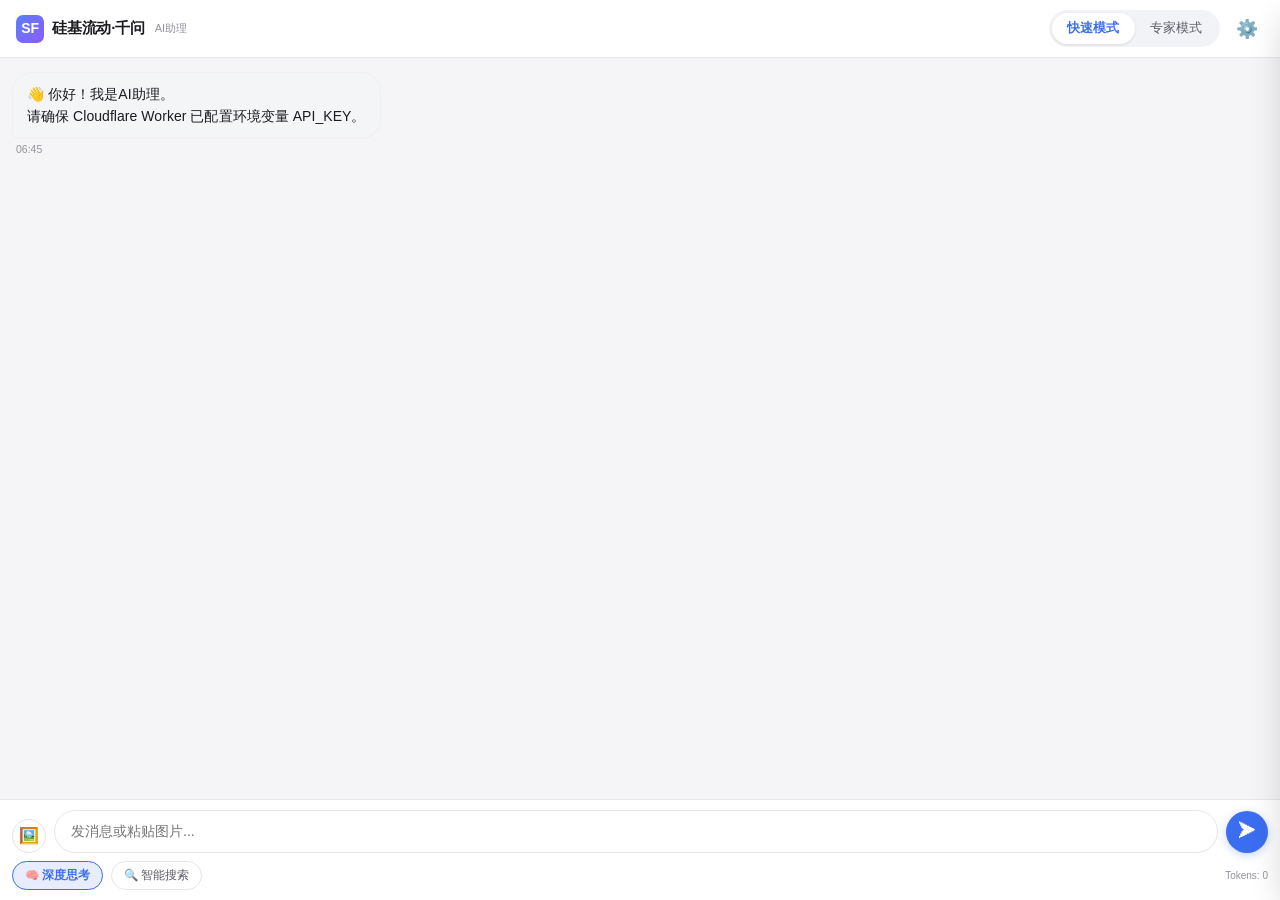
==== commit 19e29a8b: "Update AI.html" ====
--- a/AI.html
+++ b/AI.html
@@ -455,42 +455,17 @@
   <div class="global-toast" id="globalToast"></div>
 
   <script>
-    // ==================== 配置区域 ====================
-    // ★ 使用 Cloudflare Worker 代理地址，不在前端暴露真实 API 密钥
-    const PROXY_URL = 'https://your-proxy.workers.dev';  // 替换为你部署的 Worker URL
+    // ==================== 配置区域（唯一需要修改的地方） ====================
+    // Cloudflare Worker 代理地址（已填入你的 Worker 域名）
+    const PROXY_URL = 'https://cold-rain-b291.hgdx9js85.workers.dev';
     const TEXT_MODEL = 'Qwen/Qwen3-8B';
     const VISION_MODEL = 'Qwen/Qwen2-VL-72B-Instruct';
     const CONTEXT_WINDOW = 128000;
     const MEMORY_THRESHOLD = 0.7;
     const KEEP_RECENT_MSGS = 8;
-    // ==================== 配置结束 ====================
-
-    // Worker 部署指南：
-    // 1. 前往 https://dash.cloudflare.com/ 创建一个 Worker
-    // 2. 将以下代码粘贴到 Worker 编辑器中：
-    /*
-      export default {
-        async fetch(request, env) {
-          if (request.method !== 'POST') return new Response('Method Not Allowed', { status: 405 });
-          const apiKey = env.API_KEY;
-          if (!apiKey) return new Response('API key not configured', { status: 500 });
-          const headers = new Headers(request.headers);
-          headers.set('Authorization', `Bearer ${apiKey}`);
-          const modified = new Request('https://api.siliconflow.cn/v1/chat/completions', {
-            method: 'POST', headers, body: request.body,
-          });
-          const response = await fetch(modified);
-          return new Response(response.body, {
-            status: response.status,
-            headers: { 'Content-Type': 'text/event-stream', 'Access-Control-Allow-Origin': '*' },
-          });
-        },
-      };
-    */
-    // 3. 在 Worker 设置 → 变量 中添加环境变量 API_KEY，值为你的硅基流动密钥
-    // 4. 部署后复制 Worker 的 URL（如 https://siliconflow-proxy.xxxx.workers.dev）
-    // 5. 将上方 PROXY_URL 的值替换为该 URL
-
+    // =====================================================================
+
+    // 全局变量
     const chatContainer = document.getElementById('chatContainer');
     const msgInput = document.getElementById('msgInput');
     const sendBtn = document.getElementById('sendBtn');
@@ -521,21 +496,22 @@
     let currentMode = 'fast', pendingImageBase64 = null, isStreaming = false;
     let streamAbortController = null, currentStreamMsgId = null, confirmCallback = null;
 
-    function loadFromStorage() {
+    // 存储相关
+    function loadStorage() {
       try {
-        const sm = localStorage.getItem('ai_assistant_messages');
-        if (sm) messages = JSON.parse(sm);
-        const ss = localStorage.getItem('ai_assistant_memorySummary');
-        if (ss) memorySummary = ss;
-        const st = localStorage.getItem('ai_assistant_totalTokens');
-        if (st) totalTokens = parseInt(st) || 0;
-        const sst = localStorage.getItem('ai_assistant_settings');
-        if (sst) settings = { ...settings, ...JSON.parse(sst) };
-        const smode = localStorage.getItem('ai_assistant_mode');
-        if (smode) currentMode = smode;
+        const m = localStorage.getItem('ai_assistant_messages');
+        if (m) messages = JSON.parse(m);
+        const s = localStorage.getItem('ai_assistant_memorySummary');
+        if (s) memorySummary = s;
+        const t = localStorage.getItem('ai_assistant_totalTokens');
+        if (t) totalTokens = parseInt(t) || 0;
+        const st = localStorage.getItem('ai_assistant_settings');
+        if (st) settings = { ...settings, ...JSON.parse(st) };
+        const md = localStorage.getItem('ai_assistant_mode');
+        if (md) currentMode = md;
       } catch (e) { messages = []; memorySummary = ''; totalTokens = 0; }
     }
-    function saveToStorage() {
+    function saveStorage() {
       try {
         localStorage.setItem('ai_assistant_messages', JSON.stringify(messages));
         localStorage.setItem('ai_assistant_memorySummary', memorySummary);
@@ -544,7 +520,7 @@
         localStorage.setItem('ai_assistant_mode', currentMode);
       } catch (e) { showToast('⚠️ 存储空间不足'); }
     }
-    function applySettingsToUI() {
+    function applyUI() {
       assistantNameBadge.textContent = settings.assistantName || 'AI助理';
       document.querySelector('.mode-btn[data-mode="fast"]').classList.toggle('active', currentMode === 'fast');
       document.querySelector('.mode-btn[data-mode="expert"]').classList.toggle('active', currentMode === 'expert');
@@ -552,15 +528,16 @@
       chipDeepThink.classList.toggle('active', settings.enableThinking);
     }
 
-    loadFromStorage();
-    applySettingsToUI();
-
-    function renderAllMessages() {
+    loadStorage();
+    applyUI();
+
+    // 消息渲染
+    function renderAll() {
       chatContainer.innerHTML = '';
-      messages.forEach(msg => appendMessageToDOM(msg, false));
+      messages.forEach(msg => appendMsg(msg, false));
       scrollToBottom(true);
     }
-    function appendMessageToDOM(msg, animate = true) {
+    function appendMsg(msg, animate = true) {
       const row = document.createElement('div');
       row.className = 'msg-row ' + (msg.role === 'user' ? 'user' : msg.role === 'system' ? 'system-msg' : 'assistant');
       row.dataset.msgId = msg.id;
@@ -568,32 +545,32 @@
         row.innerHTML = `<div class="system-toast">${escapeHtml(msg.content)}</div>`;
       } else {
         const time = new Date(msg.timestamp).toLocaleTimeString('zh-CN', { hour:'2-digit', minute:'2-digit' });
-        let contentHtml = '';
+        let html = '';
         if (msg.type === 'image' && msg.imageBase64) {
-          const recClass = msg.imageRecognized ? ' recognized' : '';
+          const rc = msg.imageRecognized ? ' recognized' : '';
           const badge = msg.imageRecognized ? '<span class="img-badge-eye">👁</span>' : '';
-          contentHtml += `<div style="position:relative;display:inline-block;"><img class="msg-image-thumb${recClass}" src="${msg.imageBase64}" onclick="viewImage('${msg.id}')">${badge}</div>`;
+          html += `<div style="position:relative;display:inline-block;"><img class="msg-image-thumb${rc}" src="${msg.imageBase64}" onclick="viewImage('${msg.id}')">${badge}</div>`;
         }
-        if (msg.content) contentHtml += formatContent(msg.content);
-        row.innerHTML = `<div class="msg-bubble">${contentHtml}</div><div class="msg-time">${time}</div><div class="msg-actions"><button class="mini-btn" onclick="copyMsg('${msg.id}')">📋 复制</button></div>`;
+        if (msg.content) html += formatContent(msg.content);
+        row.innerHTML = `<div class="msg-bubble">${html}</div><div class="msg-time">${time}</div><div class="msg-actions"><button class="mini-btn" onclick="copyMsg('${msg.id}')">📋 复制</button></div>`;
       }
       chatContainer.appendChild(row);
       if (animate) scrollToBottom(false);
     }
-    function updateMessageContent(msgId, newContent) {
-      const row = document.querySelector(`[data-msg-id="${msgId}"]`);
+    function updateMsgContent(id, content) {
+      const row = document.querySelector(`[data-msg-id="${id}"]`);
       if (!row) return;
       const bubble = row.querySelector('.msg-bubble');
-      const msg = messages.find(m => m.id === msgId);
+      const msg = messages.find(m => m.id === id);
       let html = '';
       if (msg && msg.type === 'image' && msg.imageBase64) {
-        const recClass = msg.imageRecognized ? ' recognized' : '';
+        const rc = msg.imageRecognized ? ' recognized' : '';
         const badge = msg.imageRecognized ? '<span class="img-badge-eye">👁</span>' : '';
-        html += `<div style="position:relative;display:inline-block;"><img class="msg-image-thumb${recClass}" src="${msg.imageBase64}">${badge}</div>`;
+        html += `<div style="position:relative;display:inline-block;"><img class="msg-image-thumb${rc}" src="${msg.imageBase64}">${badge}</div>`;
       }
-      html += formatContent(newContent);
+      html += formatContent(content);
       bubble.innerHTML = html;
-      if (msgId === currentStreamMsgId && isStreaming) {
+      if (id === currentStreamMsgId && isStreaming) {
         bubble.classList.add('streaming');
         bubble.innerHTML += '<span class="cursor-blink"></span>';
       } else bubble.classList.remove('streaming');
@@ -611,15 +588,16 @@
     function escapeHtml(s) { const d = document.createElement('div'); d.textContent = s; return d.innerHTML; }
     function scrollToBottom(instant) { chatContainer.scrollTo({ top: chatContainer.scrollHeight, behavior: instant ? 'auto' : 'smooth' }); }
 
+    // 消息对象
     function createMsg(role, content, type='text', img=null, extra={}) {
       return { id:'msg_'+Date.now()+Math.random().toString(36).substr(2,6), role, content, type, imageBase64: img, imageRecognized: extra.imageRecognized || false, timestamp: Date.now(), tokens: extra.tokens || 0 };
     }
-    function addMessage(msg) {
+    function addMsg(msg) {
       messages.push(msg);
       if (msg.tokens) totalTokens += msg.tokens;
-      saveToStorage();
+      saveStorage();
       tokenIndicator.textContent = 'Tokens: ' + totalTokens.toLocaleString();
-      appendMessageToDOM(msg, true);
+      appendMsg(msg, true);
       checkMemory();
     }
     async function checkMemory() {
@@ -633,18 +611,18 @@
       const toKeep = messages.slice(messages.length - keep);
       if (toCompress.length < 3) return;
       try {
-        const summary = await callTextModelSync(`将以下对话压缩为摘要（300字内）：\n${toCompress.map(m=>`[${m.role}]:${m.content}`).join('\n')}\n摘要：`);
+        const summary = await callTextSync(`压缩对话（300字内）：\n${toCompress.map(m=>`[${m.role}]:${m.content}`).join('\n')}\n摘要：`);
         if (summary) {
           memorySummary = (memorySummary ? memorySummary+'\n' : '') + summary;
           messages = toKeep;
           totalTokens = Math.floor(toKeep.reduce((s,m)=>s+(m.content?.length||0)/2,0) + memorySummary.length/2);
-          saveToStorage();
+          saveStorage();
           showMemoryToast();
           if (settings.soundEnabled) playChime();
         }
       } catch(e) { console.warn('压缩失败', e); }
     }
-    async function callTextModelSync(prompt) {
+    async function callTextSync(prompt) {
       const resp = await fetch(PROXY_URL, {
         method:'POST', headers:{'Content-Type':'application/json'},
         body: JSON.stringify({ model: TEXT_MODEL, messages:[{role:'user',content:prompt}], stream:false, max_tokens:600, temperature:0.5 }),
@@ -678,6 +656,8 @@
       p += '\n当前时间: ' + new Date().toLocaleString('zh-CN');
       return p;
     }
+
+    // 流式API
     async function streamChat(apiMsgs, onChunk, onDone, onErr, retry=0) {
       const controller = new AbortController(); streamAbortController = controller;
       const body = {
@@ -717,7 +697,9 @@
         onErr(err);
       }
     }
-    async function callVisionModel(imgBase64, instruction) {
+
+    // 视觉模型
+    async function callVision(imgBase64, instruction) {
       const resp = await fetch(PROXY_URL, {
         method:'POST', headers:{'Content-Type':'application/json'},
         body: JSON.stringify({ model: VISION_MODEL, messages:[{ role:'user', content:[{type:'image_url',image_url:{url:imgBase64}},{type:'text',text:instruction}] }], stream:true, max_tokens:2048 }),
@@ -743,78 +725,69 @@
       const text = msgInput.value.trim();
       const hasImg = !!pendingImageBase64;
       if (!text && !hasImg) return;
-      if (!PROXY_URL || PROXY_URL.includes('your-proxy')) { showToast('⚠️ 请先配置 PROXY_URL'); return; }
       isStreaming = true; sendBtn.classList.add('stop-mode'); sendBtn.textContent='■';
       msgInput.value = ''; msgInput.style.height = '42px';
       let userContent = text || '请描述这张图片';
       let img = pendingImageBase64; pendingImageBase64 = null; hideImagePreview();
       const userMsg = createMsg('user', userContent, hasImg?'image':'text', img);
-      addMessage(userMsg);
+      addMsg(userMsg);
 
       if (hasImg && img) {
-        // 图片识别流水线
         let visionInstruction = userContent;
         try {
-          const opt = await callTextModelSync(`用户上传图片并提问："${userContent}"，请生成一句精准的识图指令。只输出指令。`);
+          const opt = await callTextSync(`用户上传图片并提问："${userContent}"，生成精准识图指令（只输出指令）。`);
           if (opt) visionInstruction = opt.trim();
         } catch(e){}
         const aiMsg = createMsg('assistant', '🔍 正在识别图片...');
-        messages.push(aiMsg); appendMessageToDOM(aiMsg, true);
+        messages.push(aiMsg); appendMsg(aiMsg, true);
         currentStreamMsgId = aiMsg.id;
         let visionResult = '';
-        try {
-          visionResult = await callVisionModel(img, visionInstruction);
-        } catch(e) {
+        try { visionResult = await callVision(img, visionInstruction); } catch(e) {
           aiMsg.content = '⚠️ 识别失败：'+e.message;
-          updateMessageInStore(aiMsg.id, {content:aiMsg.content});
-          updateMessageContent(aiMsg.id, aiMsg.content);
+          updateMsgContent(aiMsg.id, aiMsg.content);
           removeCursor(aiMsg.id); currentStreamMsgId=null;
           finishSend(); return;
         }
         userMsg.imageRecognized = true;
-        updateMessageInStore(userMsg.id, {imageRecognized:true});
         const ur = document.querySelector(`[data-msg-id="${userMsg.id}"]`);
         if (ur) { const imgEl = ur.querySelector('.msg-image-thumb'); if(imgEl) { imgEl.classList.add('recognized'); if(!imgEl.parentElement.querySelector('.img-badge-eye')) { const b=document.createElement('span'); b.className='img-badge-eye'; b.textContent='👁'; imgEl.parentElement.appendChild(b); } } }
         aiMsg.content = '';
-        updateMessageContent(aiMsg.id, '');
-        const ctx = `[图片识别结果]\n${visionResult}\n[/结果]\n用户问题：${userContent}\n请据此回答。`;
+        updateMsgContent(aiMsg.id, '');
+        const ctx = `[识别结果]\n${visionResult}\n[/结果]\n用户问题：${userContent}\n请回答。`;
         const apiMsgs = buildApiMsgs(); apiMsgs.push({role:'user',content:ctx});
         await streamChat(apiMsgs,
-          (full)=>{ aiMsg.content=full; updateMessageContent(aiMsg.id, full); },
+          (full)=>{ aiMsg.content=full; updateMsgContent(aiMsg.id, full); },
           (full,usage,aborted)=>{
             removeCursor(aiMsg.id); currentStreamMsgId=null;
             if(aborted && !aiMsg.content) aiMsg.content='(已停止)';
             aiMsg.content = aiMsg.content || full || '(无响应)';
             if(usage?.total_tokens) { aiMsg.tokens=usage.total_tokens; totalTokens+=usage.total_tokens; }
-            updateMessageInStore(aiMsg.id, {content:aiMsg.content, tokens:aiMsg.tokens||0});
-            updateMessageContent(aiMsg.id, aiMsg.content);
+            updateMsgContent(aiMsg.id, aiMsg.content);
             finishSend();
           },
-          (err)=>{ removeCursor(aiMsg.id); currentStreamMsgId=null; aiMsg.content='⚠️ '+err.message; updateMessageInStore(aiMsg.id,{content:aiMsg.content}); updateMessageContent(aiMsg.id,aiMsg.content); finishSend(); }
+          (err)=>{ removeCursor(aiMsg.id); currentStreamMsgId=null; aiMsg.content='⚠️ '+err.message; updateMsgContent(aiMsg.id,aiMsg.content); finishSend(); }
         );
       } else {
         const aiMsg = createMsg('assistant', '');
-        messages.push(aiMsg); appendMessageToDOM(aiMsg, true);
+        messages.push(aiMsg); appendMsg(aiMsg, true);
         currentStreamMsgId = aiMsg.id;
-        const apiMsgs = buildApiMsgs();
-        await streamChat(apiMsgs,
-          (full)=>{ aiMsg.content=full; updateMessageContent(aiMsg.id, full); },
+        await streamChat(buildApiMsgs(),
+          (full)=>{ aiMsg.content=full; updateMsgContent(aiMsg.id, full); },
           (full,usage,aborted)=>{
             removeCursor(aiMsg.id); currentStreamMsgId=null;
             if(aborted && !aiMsg.content) aiMsg.content='(已停止)';
             aiMsg.content = aiMsg.content || full || '(无响应)';
             if(usage?.total_tokens) { aiMsg.tokens=usage.total_tokens; totalTokens+=usage.total_tokens; }
-            updateMessageInStore(aiMsg.id,{content:aiMsg.content, tokens:aiMsg.tokens||0});
-            updateMessageContent(aiMsg.id, aiMsg.content);
+            updateMsgContent(aiMsg.id, aiMsg.content);
             finishSend();
           },
-          (err)=>{ removeCursor(aiMsg.id); currentStreamMsgId=null; aiMsg.content='⚠️ '+err.message; updateMessageInStore(aiMsg.id,{content:aiMsg.content}); updateMessageContent(aiMsg.id,aiMsg.content); finishSend(); }
+          (err)=>{ removeCursor(aiMsg.id); currentStreamMsgId=null; aiMsg.content='⚠️ '+err.message; updateMsgContent(aiMsg.id,aiMsg.content); finishSend(); }
         );
       }
     }
     function finishSend() {
       isStreaming = false; sendBtn.classList.remove('stop-mode'); sendBtn.textContent='➤';
-      streamAbortController = null; saveToStorage();
+      streamAbortController = null; saveStorage();
       tokenIndicator.textContent = 'Tokens: ' + totalTokens.toLocaleString();
       checkMemory();
     }
@@ -824,20 +797,20 @@
       if (currentStreamMsgId) {
         removeCursor(currentStreamMsgId);
         const m = messages.find(x=>x.id===currentStreamMsgId);
-        if (m && !m.content) { m.content='(已停止)'; updateMessageContent(currentStreamMsgId, m.content); updateMessageInStore(currentStreamMsgId,{content:m.content}); }
+        if (m && !m.content) { m.content='(已停止)'; updateMsgContent(currentStreamMsgId, m.content); }
         currentStreamMsgId = null;
       }
-      saveToStorage(); showToast('⏹ 已停止');
+      saveStorage(); showToast('⏹ 已停止');
     }
     function buildApiMsgs() {
       return messages.slice(-30).filter(m=>m.role!=='system').map(m=>({role:m.role, content:m.content}));
     }
-    function removeCursor(msgId) {
-      const row = document.querySelector(`[data-msg-id="${msgId}"]`);
+    function removeCursor(id) {
+      const row = document.querySelector(`[data-msg-id="${id}"]`);
       if (row) { const b=row.querySelector('.msg-bubble'); if(b) { b.classList.remove('streaming'); const c=b.querySelector('.cursor-blink'); if(c) c.remove(); } }
     }
-    function updateMessageInStore(id, updates) { const idx=messages.findIndex(m=>m.id===id); if(idx>=0) Object.assign(messages[idx],updates); saveToStorage(); }
-
+
+    // 图片处理
     function compressImage(file) {
       return new Promise((res,rej)=>{
         const reader = new FileReader();
@@ -876,43 +849,46 @@
     document.addEventListener('dragover', e => { e.preventDefault(); });
     document.addEventListener('drop', e => { e.preventDefault(); const f=e.dataTransfer?.files?.[0]; if(f?.type.startsWith('image/')) handleImageUpload(f); });
 
+    // 模式切换
     document.querySelectorAll('.mode-btn').forEach(b=>b.addEventListener('click',()=>{
       document.querySelectorAll('.mode-btn').forEach(x=>x.classList.remove('active')); b.classList.add('active');
       currentMode = b.dataset.mode;
       settings.enableThinking = currentMode === 'expert';
       chipDeepThink.classList.toggle('active', settings.enableThinking);
-      saveToStorage();
+      saveStorage();
       showToast(currentMode==='fast'?'🚀 快速模式':'🧠 专家模式');
     }));
-    chipDeepThink.addEventListener('click', ()=>{ settings.enableThinking=!settings.enableThinking; chipDeepThink.classList.toggle('active',settings.enableThinking); saveToStorage(); });
+    chipDeepThink.addEventListener('click', ()=>{ settings.enableThinking=!settings.enableThinking; chipDeepThink.classList.toggle('active',settings.enableThinking); saveStorage(); });
     chipSearch.addEventListener('click', ()=>{ chipSearch.classList.toggle('active'); showToast(chipSearch.classList.contains('active')?'🔍 已开启':'🔍 已关闭'); });
 
     chatContainer.addEventListener('scroll', ()=>{ const near=chatContainer.scrollHeight-chatContainer.scrollTop-chatContainer.clientHeight<150; scrollBottomBtn.classList.toggle('visible',!near); });
     scrollBottomBtn.addEventListener('click', ()=>scrollToBottom(true));
 
+    // 设置面板
     btnSettings.addEventListener('click', openSettings);
     closeSettings.addEventListener('click', closeSettingsPanel);
     settingsOverlay.addEventListener('click', closeSettingsPanel);
     function openSettings() { settingsOverlay.classList.add('active'); settingsPanel.classList.add('active'); document.body.style.overflow='hidden'; renderTab('tab-common'); document.querySelector('.settings-tab[data-stab="tab-common"]').classList.add('active'); }
-    function closeSettingsPanel() { settingsOverlay.classList.remove('active'); settingsPanel.classList.remove('active'); document.body.style.overflow=''; applySettingsToUI(); saveToStorage(); }
+    function closeSettingsPanel() { settingsOverlay.classList.remove('active'); settingsPanel.classList.remove('active'); document.body.style.overflow=''; applyUI(); saveStorage(); }
     document.querySelectorAll('.settings-tab').forEach(t=>t.addEventListener('click',()=>{ document.querySelectorAll('.settings-tab').forEach(x=>x.classList.remove('active')); t.classList.add('active'); renderTab(t.dataset.stab); }));
 
     function renderTab(id) {
       if (id==='tab-common') {
-        settingsBody.innerHTML = `<div class="setting-group"><label>助理名称</label><input type="text" id="setName" value="${escapeHtml(settings.assistantName||'')}"></div>
-        <div class="setting-group"><label>心情模式</label><select id="setMood">${['smart','strict','creative','warm','concise','sassy'].map(m=>`<option value="${m}" ${settings.moodMode===m?'selected':''}>${({smart:'🧠 智能',strict:'🔒 严谨',creative:'🎨 创意',warm:'💛 热情',concise:'✂️ 简洁',sassy:'🌶️ 毒舌'})[m]}</option>`).join('')}</select></div>
-        <div class="setting-group"><label>系统提示词</label><textarea id="setSysPrompt">${escapeHtml(settings.systemPrompt||'')}</textarea></div>
-        <div class="setting-group"><div class="toggle-row"><span>提示音效</span><div class="toggle-switch ${settings.soundEnabled?'on':''}" id="toggleSound" onclick="toggleSound()"></div></div></div>
-        <button class="btn-sm primary" onclick="saveCommon()">💾 保存</button>`;
+        settingsBody.innerHTML = `
+          <div class="setting-group"><label>助理名称</label><input type="text" id="setName" value="${escapeHtml(settings.assistantName||'')}"></div>
+          <div class="setting-group"><label>心情模式</label><select id="setMood">${['smart','strict','creative','warm','concise','sassy'].map(m=>`<option value="${m}" ${settings.moodMode===m?'selected':''}>${({smart:'🧠 智能',strict:'🔒 严谨',creative:'🎨 创意',warm:'💛 热情',concise:'✂️ 简洁',sassy:'🌶️ 毒舌'})[m]}</option>`).join('')}</select></div>
+          <div class="setting-group"><label>系统提示词</label><textarea id="setSysPrompt">${escapeHtml(settings.systemPrompt||'')}</textarea></div>
+          <div class="setting-group"><div class="toggle-row"><span>提示音效</span><div class="toggle-switch ${settings.soundEnabled?'on':''}" id="toggleSound" onclick="toggleSound()"></div></div></div>
+          <button class="btn-sm primary" onclick="saveCommon()">💾 保存</button>`;
       } else if (id==='tab-expert') {
         settingsBody.innerHTML = `
-        <div class="setting-group"><label>Temperature</label><div class="range-row"><input type="range" id="setTemp" min="0" max="2" step="0.01" value="${settings.temperature}"><span class="range-val" id="setTempVal">${settings.temperature.toFixed(2)}</span></div></div>
-        <div class="setting-group"><label>Top-P</label><div class="range-row"><input type="range" id="setTopP" min="0" max="1" step="0.01" value="${settings.topP}"><span class="range-val" id="setTopPVal">${settings.topP.toFixed(2)}</span></div></div>
-        <div class="setting-group"><label>MinP</label><div class="range-row"><input type="range" id="setMinP" min="0" max="1" step="0.01" value="${settings.minP}"><span class="range-val" id="setMinPVal">${settings.minP.toFixed(2)}</span></div></div>
-        <div class="setting-group"><label>Freq Penalty</label><div class="range-row"><input type="range" id="setFreqPen" min="0" max="2" step="0.01" value="${settings.frequencyPenalty}"><span class="range-val" id="setFreqPenVal">${settings.frequencyPenalty.toFixed(2)}</span></div></div>
-        <div class="setting-group"><div class="toggle-row"><label>Enable Thinking</label><div class="toggle-switch ${settings.enableThinking?'on':''}" id="toggleThink" onclick="toggleThink()"></div></div></div>
-        <div class="setting-group" id="thinkBudgetGroup" style="${settings.enableThinking?'':'display:none;'}"><label>Thinking Budget</label><div class="range-row"><input type="range" id="setThinkBudget" min="128" max="4096" step="128" value="${settings.thinkingBudget}"><span class="range-val" id="setThinkBudgetVal">${settings.thinkingBudget}</span></div></div>
-        <button class="btn-sm primary" onclick="saveExpert()">💾 保存</button>`;
+          <div><label>Temperature</label><div class="range-row"><input type="range" id="setTemp" min="0" max="2" step="0.01" value="${settings.temperature}"><span class="range-val" id="setTempVal">${settings.temperature.toFixed(2)}</span></div></div>
+          <div><label>Top-P</label><div class="range-row"><input type="range" id="setTopP" min="0" max="1" step="0.01" value="${settings.topP}"><span class="range-val" id="setTopPVal">${settings.topP.toFixed(2)}</span></div></div>
+          <div><label>MinP</label><div class="range-row"><input type="range" id="setMinP" min="0" max="1" step="0.01" value="${settings.minP}"><span class="range-val" id="setMinPVal">${settings.minP.toFixed(2)}</span></div></div>
+          <div><label>Frequency Penalty</label><div class="range-row"><input type="range" id="setFreqPen" min="0" max="2" step="0.01" value="${settings.frequencyPenalty}"><span class="range-val" id="setFreqPenVal">${settings.frequencyPenalty.toFixed(2)}</span></div></div>
+          <div><div class="toggle-row"><label>Enable Thinking</label><div class="toggle-switch ${settings.enableThinking?'on':''}" id="toggleThink" onclick="toggleThink()"></div></div></div>
+          <div id="thinkBudgetGroup" style="${settings.enableThinking?'':'display:none;'}"><label>Thinking Budget</label><div class="range-row"><input type="range" id="setThinkBudget" min="128" max="4096" step="128" value="${settings.thinkingBudget}"><span class="range-val" id="setThinkBudgetVal">${settings.thinkingBudget}</span></div></div>
+          <button class="btn-sm primary" onclick="saveExpert()">💾 保存</button>`;
         setTimeout(()=>{
           bindRange('setTemp','setTempVal',v=>parseFloat(v).toFixed(2));
           bindRange('setTopP','setTopPVal',v=>parseFloat(v).toFixed(2));
@@ -921,21 +897,25 @@
           bindRange('setThinkBudget','setThinkBudgetVal',v=>parseInt(v));
         },50);
       } else {
-        settingsBody.innerHTML = `<p style="font-size:13px;color:var(--text-secondary);">管理数据</p>
-        <div class="btn-row">
-          <button class="btn-sm" onclick="resetSettings()">🔄 恢复默认设置</button>
-          <button class="btn-sm danger" onclick="clearChat()">🗑 清除对话</button>
-          <button class="btn-sm" onclick="exportChat()">📥 导出TXT</button>
-          <button class="btn-sm danger" onclick="fullReset()">⚠️ 完全重置</button>
-        </div><p style="font-size:11px;">消息:${messages.length} | 摘要:${memorySummary?memorySummary.length+'字':'无'}<br>Token:${totalTokens}</p>`;
+        settingsBody.innerHTML = `
+          <p>管理对话数据和存储</p>
+          <div class="btn-row">
+            <button class="btn-sm" onclick="resetSettings()">🔄 恢复默认设置</button>
+            <button class="btn-sm danger" onclick="clearChat()">🗑 清除对话</button>
+            <button class="btn-sm" onclick="exportChat()">📥 导出对话</button>
+            <button class="btn-sm danger" onclick="fullReset()">⚠️ 完全重置</button>
+          </div>
+          <p style="font-size:11px;">消息:${messages.length} | 记忆:${memorySummary?memorySummary.length+'字':'无'}<br>Token累计:${totalTokens}</p>`;
       }
     }
-    function bindRange(s,v,f) { document.getElementById(s).addEventListener('input',()=>{ document.getElementById(v).textContent=f(document.getElementById(s).value); }); }
+    function bindRange(id, valId, fmt) {
+      document.getElementById(id).addEventListener('input', () => { document.getElementById(valId).textContent = fmt(document.getElementById(id).value); });
+    }
     function saveCommon() {
       settings.assistantName = document.getElementById('setName').value.trim()||'AI助理';
       settings.moodMode = document.getElementById('setMood').value;
       settings.systemPrompt = document.getElementById('setSysPrompt').value.trim();
-      saveToStorage(); applySettingsToUI(); showToast('✅ 已保存');
+      saveStorage(); applyUI(); showToast('✅ 已保存');
     }
     function saveExpert() {
       settings.temperature = parseFloat(document.getElementById('setTemp').value);
@@ -943,29 +923,29 @@
       settings.minP = parseFloat(document.getElementById('setMinP').value);
       settings.frequencyPenalty = parseFloat(document.getElementById('setFreqPen').value);
       settings.thinkingBudget = parseInt(document.getElementById('setThinkBudget').value);
-      saveToStorage(); showToast('✅ 专家参数已保存');
+      saveStorage(); showToast('✅ 专家参数已保存');
     }
     function toggleThink() {
       const t=document.getElementById('toggleThink'); t.classList.toggle('on');
       settings.enableThinking = t.classList.contains('on');
       document.getElementById('thinkBudgetGroup').style.display = settings.enableThinking?'block':'none';
       chipDeepThink.classList.toggle('active', settings.enableThinking);
-      saveToStorage();
-    }
-    function toggleSound() { const t=document.getElementById('toggleSound'); t.classList.toggle('on'); settings.soundEnabled=t.classList.contains('on'); saveToStorage(); }
+      saveStorage();
+    }
+    function toggleSound() { const t=document.getElementById('toggleSound'); t.classList.toggle('on'); settings.soundEnabled=t.classList.contains('on'); saveStorage(); }
     function resetSettings() {
       settings = { assistantName:'AI助理', moodMode:'smart', systemPrompt:'', temperature:0.8, topP:0.9, minP:0, frequencyPenalty:0, enableThinking:true, thinkingBudget:2048, soundEnabled:true };
-      saveToStorage(); applySettingsToUI(); renderTab('tab-common');
+      saveStorage(); applyUI(); renderTab('tab-common');
       document.querySelectorAll('.settings-tab').forEach(t=>t.classList.remove('active'));
       document.querySelector('.settings-tab[data-stab="tab-common"]').classList.add('active');
       showToast('✅ 已恢复默认');
     }
-    function clearChat() { showConfirm('确定清除对话？',()=>{ messages=[]; totalTokens=0; saveToStorage(); chatContainer.innerHTML=''; tokenIndicator.textContent='Tokens:0'; showToast('🗑 已清除'); }); }
+    function clearChat() { showConfirm('确定清除当前对话？',()=>{ messages=[]; totalTokens=0; saveStorage(); chatContainer.innerHTML=''; tokenIndicator.textContent='Tokens:0'; showToast('🗑 已清除'); }); }
     function exportChat() {
       const txt = messages.map(m=>`[${new Date(m.timestamp).toLocaleString()}] ${m.role==='user'?'用户':'AI'}: ${m.content||'[图片]'}`).join('\n\n');
       const b=new Blob([txt],{type:'text/plain'}); const a=document.createElement('a'); a.href=URL.createObjectURL(b); a.download='chat.txt'; a.click(); showToast('📥 已导出');
     }
-    function fullReset() { showConfirm('完全重置所有数据？',()=>{ messages=[]; memorySummary=''; totalTokens=0; localStorage.clear(); location.reload(); }); }
+    function fullReset() { showConfirm('完全重置所有数据？',()=>{ localStorage.clear(); location.reload(); }); }
 
     function showConfirm(text, cb) { confirmText.textContent=text; confirmCallback=cb; confirmOverlay.classList.add('active'); }
     confirmYes.addEventListener('click',()=>{ confirmOverlay.classList.remove('active'); if(confirmCallback) confirmCallback(); confirmCallback=null; });
@@ -976,20 +956,20 @@
     function copyMsg(id) { const m=messages.find(x=>x.id===id); if(m?.content) navigator.clipboard.writeText(m.content).then(()=>showToast('📋 已复制')).catch(()=>showToast('⚠️ 失败')); }
     function copyCode(btn) { const pre=btn.parentElement.querySelector('pre'); if(pre) navigator.clipboard.writeText(pre.textContent).then(()=>{ btn.textContent='✅'; setTimeout(()=>btn.textContent='📋 复制代码',1500); }); }
 
-    window.copyMsg=copyMsg; window.copyCode=copyCode; window.viewImage=viewImage;
-    window.saveCommon=saveCommon; window.saveExpert=saveExpert;
-    window.resetSettings=resetSettings; window.clearChat=clearChat;
-    window.exportChat=exportChat; window.fullReset=fullReset;
-    window.toggleThink=toggleThink; window.toggleSound=toggleSound;
-
-    document.addEventListener('keydown', e=>{ if(e.key==='Escape'){ if(settingsPanel.classList.contains('active')) closeSettingsPanel(); else if(isStreaming) stopStream(); } });
-
-    renderAllMessages();
+    window.copyMsg = copyMsg; window.copyCode = copyCode; window.viewImage = viewImage;
+    window.saveCommon = saveCommon; window.saveExpert = saveExpert;
+    window.resetSettings = resetSettings; window.clearChat = clearChat;
+    window.exportChat = exportChat; window.fullReset = fullReset;
+    window.toggleThink = toggleThink; window.toggleSound = toggleSound;
+
+    document.addEventListener('keydown', e => { if(e.key==='Escape'){ if(settingsPanel.classList.contains('active')) closeSettingsPanel(); else if(isStreaming) stopStream(); } });
+
+    renderAll();
     if (messages.length===0) {
-      const wm = createMsg('assistant','👋 你好！我是AI助理。\n请先配置 PROXY_URL（见文件顶部）。');
-      messages.push(wm); appendMessageToDOM(wm, false);
-    }
-    saveToStorage();
+      const wm = createMsg('assistant','👋 你好！我是AI助理。\n请确保 Cloudflare Worker 已配置环境变量 API_KEY。');
+      messages.push(wm); appendMsg(wm, false);
+    }
+    saveStorage();
     console.log('🚀 硅基流动·千问 已就绪 | 代理:', PROXY_URL);
   </script>
 </body>
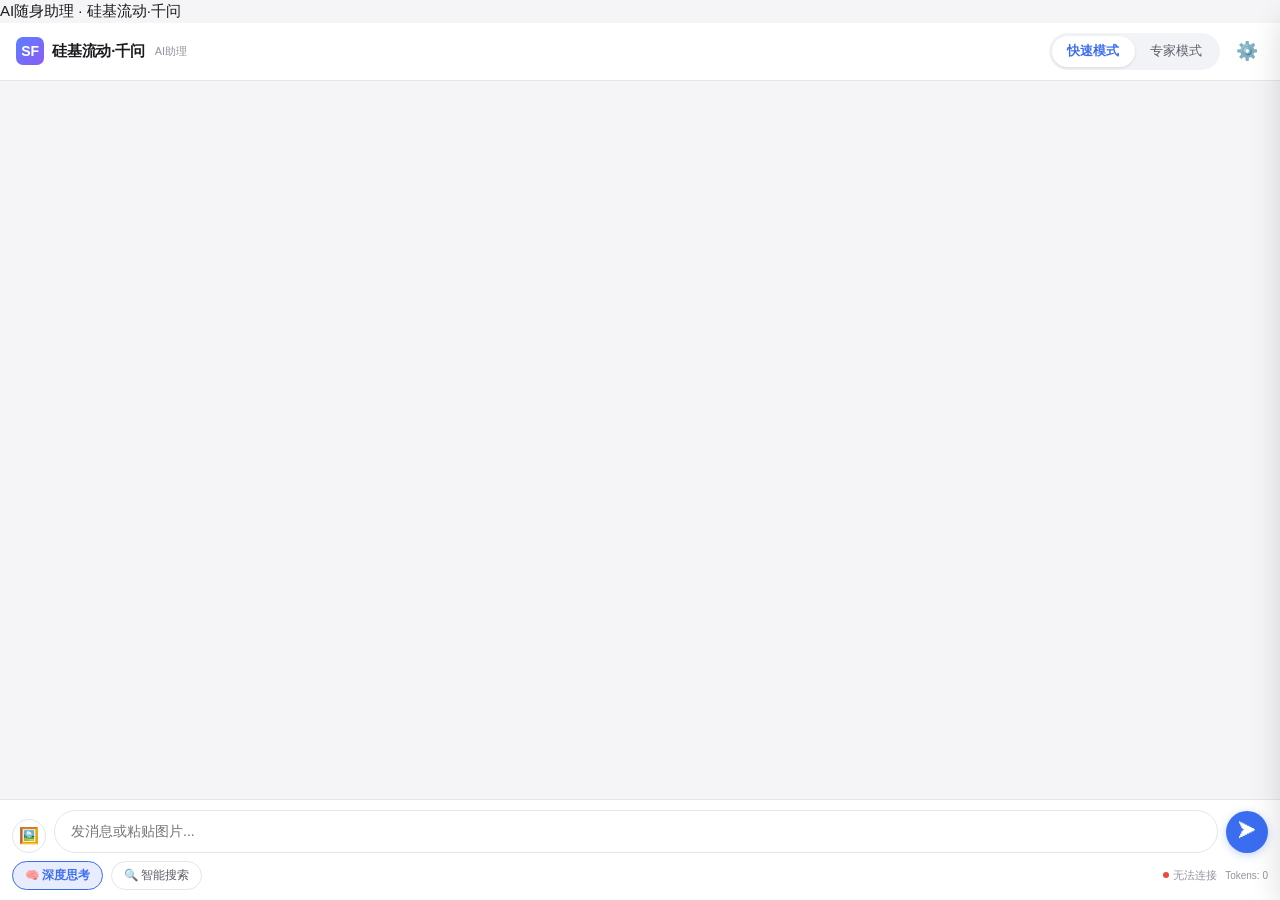
==== commit d83801fb: "Update AI.html" ====
--- a/AI.html
+++ b/AI.html
@@ -3,7 +3,7 @@
 <head>
   <meta charset="UTF-8">
   <meta name="viewport" content="width=device-width, initial-scale=1.0">
-  <title>AI随身助理 · 硅基流动·千问</title>
+  AI随身助理 · 硅基流动·千问
   <style>
     :root {
       --bg: #f5f5f7;
@@ -147,7 +147,7 @@
     }
     .msg-row .mini-btn:hover { background: #e5e7ec; color: var(--text-primary); }
     .msg-image-thumb {
-      max-width: 180px; max-height: 180px; border-radius: var(--radius-md);
+      max-width: 280px; max-height: 280px; border-radius: var(--radius-md);
       cursor: pointer; border: 2px solid transparent;
       transition: all var(--transition-fast); object-fit: cover;
       display: block; margin-bottom: 6px;
@@ -391,11 +391,21 @@
       font-family: var(--font-sans); background: #fff;
     }
     .confirm-dialog .confirm-btns button.confirm-yes { background: #e84d3c; color: #fff; border: none; }
+    .connection-status {
+      font-size: 11px; color: var(--text-tertiary);
+      display: flex; align-items: center; gap: 4px;
+    }
+    .connection-status .dot {
+      width: 6px; height: 6px; border-radius: 50%;
+    }
+    .connection-status.connected .dot { background: #22b07d; }
+    .connection-status.disconnected .dot { background: #e84d3c; }
     @media (max-width: 640px) {
       .settings-panel { width: 100%; max-width: 100%; border-radius: var(--radius-xl) var(--radius-xl) 0 0; top: auto; bottom: 0; height: 78vh; transform: translateY(100%); }
       .settings-panel.active { transform: translateY(0); }
       .msg-row { max-width: 92%; }
       .topbar .badge-name { display: none; }
+      .topbar .mode-switch { transform: scale(0.9); }
     }
   </style>
 </head>
@@ -409,10 +419,8 @@
     </div>
     <button class="icon-btn" id="btnSettings" title="高级设置">⚙️</button>
   </div>
-
   <div class="chat-container" id="chatContainer"></div>
   <button class="scroll-bottom-btn" id="scrollBottomBtn" title="滚动到底部">↓</button>
-
   <div class="input-area">
     <div class="input-row">
       <label class="upload-btn" id="uploadBtn" title="上传图片">🖼️</label>
@@ -424,10 +432,13 @@
       <span class="opt-chip active" id="chipDeepThink">🧠 深度思考</span>
       <span class="opt-chip" id="chipSearch">🔍 智能搜索</span>
       <span style="flex:1;"></span>
+      <span class="connection-status" id="connectionStatus">
+        <span class="dot"></span>
+        <span id="connText">检测中...</span>
+      </span>
       <span style="font-size:10px;color:var(--text-tertiary);" id="tokenIndicator">Tokens: 0</span>
     </div>
   </div>
-
   <div class="settings-overlay" id="settingsOverlay"></div>
   <div class="settings-panel" id="settingsPanel">
     <div class="settings-panel-header">
@@ -437,11 +448,11 @@
     <div class="settings-tabs">
       <button class="settings-tab active" data-stab="tab-common">常用</button>
       <button class="settings-tab" data-stab="tab-expert">专家参数</button>
+      <button class="settings-tab" data-stab="tab-server">服务配置</button>
       <button class="settings-tab" data-stab="tab-data">数据管理</button>
     </div>
     <div class="settings-body" id="settingsBody"></div>
   </div>
-
   <div class="confirm-overlay" id="confirmOverlay">
     <div class="confirm-dialog">
       <p id="confirmText"></p>
@@ -451,20 +462,17 @@
       </div>
     </div>
   </div>
-
   <div class="global-toast" id="globalToast"></div>
-
   <script>
-    // ==================== 配置区域（唯一需要修改的地方） ====================
-    // Cloudflare Worker 代理地址（已填入你的 Worker 域名）
-    const PROXY_URL = 'https://cold-rain-b291.hgdx9js85.workers.dev';
+    // ==================== 配置区域 ====================
+    const DEFAULT_PROXY_URL = 'https://cold-rain-b291.9hgdx9js85.workers.dev/';
     const TEXT_MODEL = 'Qwen/Qwen3-8B';
-    const VISION_MODEL = 'Qwen/Qwen2-VL-72B-Instruct';
+    const VISION_MODEL = 'Qwen/Qwen2-VL-7B-Instruct';
     const CONTEXT_WINDOW = 128000;
     const MEMORY_THRESHOLD = 0.7;
     const KEEP_RECENT_MSGS = 8;
     // =====================================================================
-
+    
     // 全局变量
     const chatContainer = document.getElementById('chatContainer');
     const msgInput = document.getElementById('msgInput');
@@ -486,15 +494,30 @@
     const assistantNameBadge = document.getElementById('assistantNameBadge');
     const chipDeepThink = document.getElementById('chipDeepThink');
     const chipSearch = document.getElementById('chipSearch');
-
+    const connectionStatus = document.getElementById('connectionStatus');
+    const connText = document.getElementById('connText');
+    
     let messages = [], memorySummary = '', totalTokens = 0;
     let settings = {
-      assistantName: 'AI助理', moodMode: 'smart', systemPrompt: '',
-      temperature: 0.8, topP: 0.9, minP: 0, frequencyPenalty: 0,
-      enableThinking: true, thinkingBudget: 2048, soundEnabled: true,
+      proxyUrl: DEFAULT_PROXY_URL,
+      assistantName: 'AI助理', 
+      moodMode: 'smart', 
+      systemPrompt: '',
+      temperature: 0.8, 
+      topP: 0.9, 
+      minP: 0, 
+      frequencyPenalty: 0,
+      enableThinking: true, 
+      thinkingBudget: 2048, 
+      soundEnabled: true,
     };
     let currentMode = 'fast', pendingImageBase64 = null, isStreaming = false;
     let streamAbortController = null, currentStreamMsgId = null, confirmCallback = null;
+
+    // 获取当前代理地址
+    function getProxyUrl() {
+      return settings.proxyUrl || DEFAULT_PROXY_URL;
+    }
 
     // 存储相关
     function loadStorage() {
@@ -509,7 +532,10 @@
         if (st) settings = { ...settings, ...JSON.parse(st) };
         const md = localStorage.getItem('ai_assistant_mode');
         if (md) currentMode = md;
-      } catch (e) { messages = []; memorySummary = ''; totalTokens = 0; }
+      } catch (e) { 
+        console.warn('Load storage error', e);
+        messages = []; memorySummary = ''; totalTokens = 0; 
+      }
     }
     function saveStorage() {
       try {
@@ -518,7 +544,9 @@
         localStorage.setItem('ai_assistant_totalTokens', totalTokens.toString());
         localStorage.setItem('ai_assistant_settings', JSON.stringify(settings));
         localStorage.setItem('ai_assistant_mode', currentMode);
-      } catch (e) { showToast('⚠️ 存储空间不足'); }
+      } catch (e) { 
+        showToast('⚠️ 存储空间不足'); 
+      }
     }
     function applyUI() {
       assistantNameBadge.textContent = settings.assistantName || 'AI助理';
@@ -526,10 +554,29 @@
       document.querySelector('.mode-btn[data-mode="expert"]').classList.toggle('active', currentMode === 'expert');
       tokenIndicator.textContent = 'Tokens: ' + totalTokens.toLocaleString();
       chipDeepThink.classList.toggle('active', settings.enableThinking);
+      testConnection();
+    }
+
+    // 连接状态检测
+    async function testConnection() {
+      try {
+        const resp = await fetch(getProxyUrl(), { method: 'OPTIONS' });
+        if (resp.ok) {
+          connectionStatus.className = 'connection-status connected';
+          connText.textContent = '已连接';
+        } else {
+          connectionStatus.className = 'connection-status disconnected';
+          connText.textContent = '连接异常';
+        }
+      } catch(e) {
+        connectionStatus.className = 'connection-status disconnected';
+        connText.textContent = '无法连接';
+      }
     }
 
     loadStorage();
     applyUI();
+    renderAll();
 
     // 消息渲染
     function renderAll() {
@@ -577,6 +624,7 @@
       scrollToBottom(false);
     }
     function formatContent(text) {
+      if (!text) return '';
       let html = escapeHtml(text);
       html = html.replace(/```(\w*)\n?([\s\S]*?)```/g, (_, lang, code) => {
         return `<div class="code-block"><button class="copy-code-btn" onclick="copyCode(this)">📋 复制代码</button><pre>${escapeHtml(code.trim())}</pre></div>`;
@@ -585,12 +633,26 @@
       html = html.replace(/\n/g, '<br>');
       return html;
     }
-    function escapeHtml(s) { const d = document.createElement('div'); d.textContent = s; return d.innerHTML; }
-    function scrollToBottom(instant) { chatContainer.scrollTo({ top: chatContainer.scrollHeight, behavior: instant ? 'auto' : 'smooth' }); }
-
+    function escapeHtml(s) { 
+      if (!s) return '';
+      const d = document.createElement('div'); 
+      d.textContent = s; 
+      return d.innerHTML; 
+    }
+    function scrollToBottom(instant) { 
+      chatContainer.scrollTo({ top: chatContainer.scrollHeight, behavior: instant ? 'auto' : 'smooth' }); 
+    }
+    
     // 消息对象
     function createMsg(role, content, type='text', img=null, extra={}) {
-      return { id:'msg_'+Date.now()+Math.random().toString(36).substr(2,6), role, content, type, imageBase64: img, imageRecognized: extra.imageRecognized || false, timestamp: Date.now(), tokens: extra.tokens || 0 };
+      return { 
+        id:'msg_'+Date.now()+Math.random().toString(36).substr(2,6), 
+        role, content, type, 
+        imageBase64: img, 
+        imageRecognized: extra.imageRecognized || false, 
+        timestamp: Date.now(), 
+        tokens: extra.tokens || 0 
+      };
     }
     function addMsg(msg) {
       messages.push(msg);
@@ -620,274 +682,643 @@
           showMemoryToast();
           if (settings.soundEnabled) playChime();
         }
-      } catch(e) { console.warn('压缩失败', e); }
+      } catch(e) { 
+        console.warn('压缩失败', e); 
+      }
     }
     async function callTextSync(prompt) {
-      const resp = await fetch(PROXY_URL, {
-        method:'POST', headers:{'Content-Type':'application/json'},
-        body: JSON.stringify({ model: TEXT_MODEL, messages:[{role:'user',content:prompt}], stream:false, max_tokens:600, temperature:0.5 }),
+      const resp = await fetch(getProxyUrl(), {
+        method:'POST', 
+        headers:{'Content-Type':'application/json'},
+        body: JSON.stringify({ 
+          model: TEXT_MODEL, 
+          messages:[{role:'user',content:prompt}], 
+          stream:false, 
+          max_tokens:600, 
+          temperature:0.5 
+        }),
       });
-      if (!resp.ok) throw new Error('fail');
+      if (!resp.ok) {
+        let errMsg = `API错误: ${resp.status}`;
+        try {
+          const errData = await resp.json();
+          if (errData.error) errMsg = errData.error;
+        } catch(e) {}
+        throw new Error(errMsg);
+      }
       const data = await resp.json();
       return data?.choices?.[0]?.message?.content || '';
     }
     function showMemoryToast() {
-      const t = document.createElement('div'); t.className='system-toast'; t.textContent='✨ 已新增记忆';
+      const t = document.createElement('div'); 
+      t.className='system-toast'; 
+      t.textContent='✨ 已新增记忆';
       t.style.cssText='position:fixed;top:60px;left:50%;transform:translateX(-50%);z-index:35;pointer-events:none;';
       document.body.appendChild(t);
-      setTimeout(()=>{ t.style.opacity='0'; t.style.transition='opacity 0.6s'; setTimeout(()=>t.remove(),700); },2000);
+      setTimeout(()=>{ 
+        t.style.opacity='0'; 
+        t.style.transition='opacity 0.6s'; 
+        setTimeout(()=>t.remove(),700); 
+      },2000);
     }
     function playChime() {
       try {
         const ctx = new (window.AudioContext||window.webkitAudioContext)();
         [523.25,659.25,783.99,1046.5].forEach((f,i)=>{
           const o=ctx.createOscillator(), g=ctx.createGain();
-          o.frequency.value=f; g.gain.setValueAtTime(0.12,ctx.currentTime+i*0.1);
+          o.frequency.value=f; 
+          g.gain.setValueAtTime(0.12,ctx.currentTime+i*0.1);
           g.gain.exponentialRampToValueAtTime(0.001,ctx.currentTime+i*0.1+1.3);
-          o.connect(g); g.connect(ctx.destination); o.start(); o.stop(ctx.currentTime+i*0.1+1.5);
+          o.connect(g); g.connect(ctx.destination); 
+          o.start(); 
+          o.stop(ctx.currentTime+i*0.1+1.5);
         });
       } catch(e){}
     }
-
     function buildSystemPrompt() {
-      const moodMap = { smart:'专业精准', strict:'严谨保守', creative:'富有想象力', warm:'热情温暖', concise:'简洁精炼', sassy:'犀利毒舌' };
+      const moodMap = { 
+        smart:'专业精准', 
+        strict:'严谨保守', 
+        creative:'富有想象力', 
+        warm:'热情温暖', 
+        concise:'简洁精炼', 
+        sassy:'犀利毒舌' 
+      };
       let p = settings.systemPrompt || `你是一个${moodMap[settings.moodMode]||'专业'}的AI助手。`;
       if (memorySummary) p += `\n[对话历史摘要]\n${memorySummary}\n[/摘要]`;
       p += '\n当前时间: ' + new Date().toLocaleString('zh-CN');
       return p;
     }
-
+    
     // 流式API
     async function streamChat(apiMsgs, onChunk, onDone, onErr, retry=0) {
-      const controller = new AbortController(); streamAbortController = controller;
+      const controller = new AbortController(); 
+      streamAbortController = controller;
       const body = {
-        model: TEXT_MODEL, messages: [{ role:'system', content: buildSystemPrompt() }, ...apiMsgs],
-        stream: true, temperature: settings.temperature, top_p: settings.topP,
-        min_p: settings.minP, frequency_penalty: settings.frequencyPenalty, max_tokens: 4096,
+        model: TEXT_MODEL, 
+        messages: [{ role:'system', content: buildSystemPrompt() }, ...apiMsgs],
+        stream: true, 
+        temperature: settings.temperature, 
+        top_p: settings.topP,
+        min_p: settings.minP, 
+        frequency_penalty: settings.frequencyPenalty, 
+        max_tokens: 4096,
       };
       if (settings.enableThinking) body.thinking_budget = settings.thinkingBudget;
       try {
-        const resp = await fetch(PROXY_URL, { method:'POST', headers:{'Content-Type':'application/json'}, body:JSON.stringify(body), signal: controller.signal });
-        if (!resp.ok) throw new Error('API error '+resp.status);
-        const reader = resp.body.getReader(), decoder = new TextDecoder();
+        const resp = await fetch(getProxyUrl(), { 
+          method:'POST', 
+          headers:{'Content-Type':'application/json'}, 
+          body:JSON.stringify(body), 
+          signal: controller.signal 
+        });
+        
+        if (!resp.ok) {
+          let errMsg = `API错误: ${resp.status}`;
+          try {
+            const errData = await resp.json();
+            if (errData.error) errMsg = errData.error;
+          } catch(e) {}
+          throw new Error(errMsg);
+        }
+        
+        const reader = resp.body.getReader(), 
+              decoder = new TextDecoder();
         let buffer = '', full = '', usage = null;
+        
         while (true) {
           const { done, value } = await reader.read();
           if (done) break;
           buffer += decoder.decode(value, {stream:true});
-          const lines = buffer.split('\n'); buffer = lines.pop()||'';
+          const lines = buffer.split('\n'); 
+          buffer = lines.pop()||'';
+          
           for (const line of lines) {
-            const s = line.trim(); if (!s.startsWith('data:')) continue;
-            const d = s.slice(5).trim(); if (d==='[DONE]') continue;
+            const s = line.trim(); 
+            if (!s.startsWith('data:')) continue;
+            const d = s.slice(5).trim(); 
+            if (d==='[DONE]') continue;
+            
             try {
-              const p = JSON.parse(d); const delta = p?.choices?.[0]?.delta?.content;
-              if (delta) { full += delta; onChunk(full, delta); }
+              const p = JSON.parse(d); 
+              const delta = p?.choices?.[0]?.delta?.content;
+              if (delta) { 
+                full += delta; 
+                onChunk(full, delta); 
+              }
               if (p?.usage) usage = p.usage;
+            } catch(e){
+              console.warn('Parse stream error', e, line);
+            }
+          }
+        }
+        
+        // 处理剩余的 buffer
+        if (buffer.trim().startsWith('data:')) {
+          const d = buffer.trim().slice(5).trim();
+          if (d!=='[DONE]') {
+            try { 
+              const p=JSON.parse(d); 
+              if(p?.usage) usage=p.usage; 
             } catch(e){}
           }
         }
-        if (buffer.trim().startsWith('data:')) {
-          const d = buffer.trim().slice(5).trim();
-          if (d!=='[DONE]') try { const p=JSON.parse(d); if(p?.usage) usage=p.usage; } catch(e){}
-        }
+        
         onDone(full, usage);
       } catch(err) {
-        if (err.name==='AbortError') { onDone('', null, true); return; }
-        if (retry<1) { showToast('⚠️ 重试中...'); await new Promise(r=>setTimeout(r,1000)); return streamChat(apiMsgs,onChunk,onDone,onErr,retry+1); }
+        if (err.name==='AbortError') { 
+          onDone('', null, true); 
+          return; 
+        }
+        if (retry<1) { 
+          showToast('⚠️ 重试中...'); 
+          await new Promise(r=>setTimeout(r,1000)); 
+          return streamChat(apiMsgs,onChunk,onDone,onErr,retry+1); 
+        }
         onErr(err);
       }
     }
-
+    
     // 视觉模型
     async function callVision(imgBase64, instruction) {
-      const resp = await fetch(PROXY_URL, {
-        method:'POST', headers:{'Content-Type':'application/json'},
-        body: JSON.stringify({ model: VISION_MODEL, messages:[{ role:'user', content:[{type:'image_url',image_url:{url:imgBase64}},{type:'text',text:instruction}] }], stream:true, max_tokens:2048 }),
+      const resp = await fetch(getProxyUrl(), {
+        method:'POST', 
+        headers:{'Content-Type':'application/json'},
+        body: JSON.stringify({ 
+          model: VISION_MODEL, 
+          messages:[{ 
+            role:'user', 
+            content:[
+              {type:'image_url',image_url:{url:imgBase64}},
+              {type:'text',text:instruction}
+            ] 
+          }], 
+          stream:true, 
+          max_tokens:2048 
+        }),
       });
-      if (!resp.ok) throw new Error('Vision error');
-      const reader = resp.body.getReader(), decoder = new TextDecoder();
+      if (!resp.ok) {
+        let errMsg = `视觉API错误: ${resp.status}`;
+        try {
+          const errData = await resp.json();
+          if (errData.error) errMsg = errData.error;
+        } catch(e) {}
+        throw new Error(errMsg);
+      }
+      const reader = resp.body.getReader(), 
+            decoder = new TextDecoder();
       let buf='', full='';
       while(true) {
-        const {done,value}=await reader.read(); if(done) break;
+        const {done,value}=await reader.read(); 
+        if(done) break;
         buf+=decoder.decode(value,{stream:true});
-        const lines=buf.split('\n'); buf=lines.pop()||'';
+        const lines=buf.split('\n'); 
+        buf=lines.pop()||'';
         for(const l of lines) {
-          const s=l.trim(); if(!s.startsWith('data:')) continue;
-          const d=s.slice(5).trim(); if(d==='[DONE]') continue;
-          try { const p=JSON.parse(d); const delta=p?.choices?.[0]?.delta?.content; if(delta) full+=delta; } catch(e){}
+          const s=l.trim(); 
+          if(!s.startsWith('data:')) continue;
+          const d=s.slice(5).trim(); 
+          if(d==='[DONE]') continue;
+          try { 
+            const p=JSON.parse(d); 
+            const delta=p?.choices?.[0]?.delta?.content; 
+            if(delta) full+=delta; 
+          } catch(e){
+            console.warn('Vision parse error', e);
+          }
         }
       }
       return full;
     }
-
+    
     async function sendMessage() {
       if (isStreaming) { stopStream(); return; }
       const text = msgInput.value.trim();
       const hasImg = !!pendingImageBase64;
       if (!text && !hasImg) return;
-      isStreaming = true; sendBtn.classList.add('stop-mode'); sendBtn.textContent='■';
-      msgInput.value = ''; msgInput.style.height = '42px';
+      
+      isStreaming = true; 
+      sendBtn.classList.add('stop-mode'); 
+      sendBtn.textContent='■';
+      msgInput.value = ''; 
+      msgInput.style.height = '42px';
+      
       let userContent = text || '请描述这张图片';
-      let img = pendingImageBase64; pendingImageBase64 = null; hideImagePreview();
+      let img = pendingImageBase64; 
+      pendingImageBase64 = null; 
+      hideImagePreview();
+      
       const userMsg = createMsg('user', userContent, hasImg?'image':'text', img);
       addMsg(userMsg);
-
+      
       if (hasImg && img) {
         let visionInstruction = userContent;
         try {
           const opt = await callTextSync(`用户上传图片并提问："${userContent}"，生成精准识图指令（只输出指令）。`);
           if (opt) visionInstruction = opt.trim();
-        } catch(e){}
+        } catch(e) {
+          console.warn('生成识图指令失败，使用默认指令', e);
+          visionInstruction = userContent;
+        }
+        
         const aiMsg = createMsg('assistant', '🔍 正在识别图片...');
-        messages.push(aiMsg); appendMsg(aiMsg, true);
+        messages.push(aiMsg); 
+        appendMsg(aiMsg, true);
         currentStreamMsgId = aiMsg.id;
+        
         let visionResult = '';
-        try { visionResult = await callVision(img, visionInstruction); } catch(e) {
+        try { 
+          visionResult = await callVision(img, visionInstruction); 
+        } catch(e) {
           aiMsg.content = '⚠️ 识别失败：'+e.message;
           updateMsgContent(aiMsg.id, aiMsg.content);
-          removeCursor(aiMsg.id); currentStreamMsgId=null;
-          finishSend(); return;
+          removeCursor(aiMsg.id); 
+          currentStreamMsgId=null;
+          finishSend(); 
+          return;
         }
+        
         userMsg.imageRecognized = true;
         const ur = document.querySelector(`[data-msg-id="${userMsg.id}"]`);
-        if (ur) { const imgEl = ur.querySelector('.msg-image-thumb'); if(imgEl) { imgEl.classList.add('recognized'); if(!imgEl.parentElement.querySelector('.img-badge-eye')) { const b=document.createElement('span'); b.className='img-badge-eye'; b.textContent='👁'; imgEl.parentElement.appendChild(b); } } }
+        if (ur) { 
+          const imgEl = ur.querySelector('.msg-image-thumb'); 
+          if(imgEl) { 
+            imgEl.classList.add('recognized'); 
+            if(!imgEl.parentElement.querySelector('.img-badge-eye')) { 
+              const b=document.createElement('span'); 
+              b.className='img-badge-eye'; 
+              b.textContent='👁'; 
+              imgEl.parentElement.appendChild(b); 
+            } 
+          } 
+        }
+        
         aiMsg.content = '';
         updateMsgContent(aiMsg.id, '');
+        
         const ctx = `[识别结果]\n${visionResult}\n[/结果]\n用户问题：${userContent}\n请回答。`;
-        const apiMsgs = buildApiMsgs(); apiMsgs.push({role:'user',content:ctx});
+        const apiMsgs = buildApiMsgs(); 
+        apiMsgs.push({role:'user',content:ctx});
+        
         await streamChat(apiMsgs,
-          (full)=>{ aiMsg.content=full; updateMsgContent(aiMsg.id, full); },
+          (full)=>{ 
+            aiMsg.content=full; 
+            updateMsgContent(aiMsg.id, full); 
+          },
           (full,usage,aborted)=>{
-            removeCursor(aiMsg.id); currentStreamMsgId=null;
+            removeCursor(aiMsg.id); 
+            currentStreamMsgId=null;
             if(aborted && !aiMsg.content) aiMsg.content='(已停止)';
             aiMsg.content = aiMsg.content || full || '(无响应)';
-            if(usage?.total_tokens) { aiMsg.tokens=usage.total_tokens; totalTokens+=usage.total_tokens; }
+            if(usage?.total_tokens) { 
+              aiMsg.tokens=usage.total_tokens; 
+              totalTokens+=usage.total_tokens; 
+            }
             updateMsgContent(aiMsg.id, aiMsg.content);
             finishSend();
           },
-          (err)=>{ removeCursor(aiMsg.id); currentStreamMsgId=null; aiMsg.content='⚠️ '+err.message; updateMsgContent(aiMsg.id,aiMsg.content); finishSend(); }
+          (err)=>{ 
+            removeCursor(aiMsg.id); 
+            currentStreamMsgId=null; 
+            aiMsg.content='⚠️ '+err.message; 
+            updateMsgContent(aiMsg.id,aiMsg.content); 
+            finishSend(); 
+          }
         );
       } else {
         const aiMsg = createMsg('assistant', '');
-        messages.push(aiMsg); appendMsg(aiMsg, true);
+        messages.push(aiMsg); 
+        appendMsg(aiMsg, true);
         currentStreamMsgId = aiMsg.id;
+        
         await streamChat(buildApiMsgs(),
-          (full)=>{ aiMsg.content=full; updateMsgContent(aiMsg.id, full); },
+          (full)=>{ 
+            aiMsg.content=full; 
+            updateMsgContent(aiMsg.id, full); 
+          },
           (full,usage,aborted)=>{
-            removeCursor(aiMsg.id); currentStreamMsgId=null;
+            removeCursor(aiMsg.id); 
+            currentStreamMsgId=null;
             if(aborted && !aiMsg.content) aiMsg.content='(已停止)';
             aiMsg.content = aiMsg.content || full || '(无响应)';
-            if(usage?.total_tokens) { aiMsg.tokens=usage.total_tokens; totalTokens+=usage.total_tokens; }
+            if(usage?.total_tokens) { 
+              aiMsg.tokens=usage.total_tokens; 
+              totalTokens+=usage.total_tokens; 
+            }
             updateMsgContent(aiMsg.id, aiMsg.content);
             finishSend();
           },
-          (err)=>{ removeCursor(aiMsg.id); currentStreamMsgId=null; aiMsg.content='⚠️ '+err.message; updateMsgContent(aiMsg.id,aiMsg.content); finishSend(); }
+          (err)=>{ 
+            removeCursor(aiMsg.id); 
+            currentStreamMsgId=null; 
+            aiMsg.content='⚠️ '+err.message; 
+            updateMsgContent(aiMsg.id,aiMsg.content); 
+            finishSend(); 
+          }
         );
       }
     }
+    
     function finishSend() {
-      isStreaming = false; sendBtn.classList.remove('stop-mode'); sendBtn.textContent='➤';
-      streamAbortController = null; saveStorage();
+      isStreaming = false; 
+      sendBtn.classList.remove('stop-mode'); 
+      sendBtn.textContent='➤';
+      streamAbortController = null; 
+      saveStorage();
       tokenIndicator.textContent = 'Tokens: ' + totalTokens.toLocaleString();
       checkMemory();
-    }
+      testConnection();
+    }
+    
     function stopStream() {
-      if (streamAbortController) { streamAbortController.abort(); streamAbortController = null; }
-      isStreaming = false; sendBtn.classList.remove('stop-mode'); sendBtn.textContent='➤';
+      if (streamAbortController) { 
+        streamAbortController.abort(); 
+        streamAbortController = null; 
+      }
+      isStreaming = false; 
+      sendBtn.classList.remove('stop-mode'); 
+      sendBtn.textContent='➤';
       if (currentStreamMsgId) {
         removeCursor(currentStreamMsgId);
         const m = messages.find(x=>x.id===currentStreamMsgId);
-        if (m && !m.content) { m.content='(已停止)'; updateMsgContent(currentStreamMsgId, m.content); }
+        if (m && !m.content) { 
+          m.content='(已停止)'; 
+          updateMsgContent(currentStreamMsgId, m.content); 
+        }
         currentStreamMsgId = null;
       }
-      saveStorage(); showToast('⏹ 已停止');
-    }
+      saveStorage(); 
+      showToast('⏹ 已停止');
+    }
+    
     function buildApiMsgs() {
       return messages.slice(-30).filter(m=>m.role!=='system').map(m=>({role:m.role, content:m.content}));
     }
+    
     function removeCursor(id) {
       const row = document.querySelector(`[data-msg-id="${id}"]`);
-      if (row) { const b=row.querySelector('.msg-bubble'); if(b) { b.classList.remove('streaming'); const c=b.querySelector('.cursor-blink'); if(c) c.remove(); } }
-    }
-
-    // 图片处理
+      if (row) { 
+        const b=row.querySelector('.msg-bubble'); 
+        if(b) { 
+          b.classList.remove('streaming'); 
+          const c=b.querySelector('.cursor-blink'); 
+          if(c) c.remove(); 
+        } 
+      }
+    }
+    
+    // 图片处理 - 优化压缩尺寸到512px
     function compressImage(file) {
       return new Promise((res,rej)=>{
         const reader = new FileReader();
         reader.onload = e => {
-          const img = new Image(); img.onload = () => {
+          const img = new Image(); 
+          img.onload = () => {
             const canvas = document.createElement('canvas');
-            let {width,height}=img; const max=200;
-            if (width>max||height>max) { if(width>height){ height=Math.round(height*max/width); width=max; } else { width=Math.round(width*max/height); height=max; } }
-            canvas.width=width; canvas.height=height;
+            let {width,height}=img; 
+            const max=512; // 从200提升到512，保留更多细节
+            if (width>max||height>max) { 
+              if(width>height){ 
+                height=Math.round(height*max/width); 
+                width=max; 
+              } else { 
+                width=Math.round(width*max/height); 
+                height=max; 
+              } 
+            }
+            canvas.width=width; 
+            canvas.height=height;
             canvas.getContext('2d').drawImage(img,0,0,width,height);
-            res(canvas.toDataURL('image/jpeg',0.7));
-          }; img.src=e.target.result;
-        }; reader.onerror=rej; reader.readAsDataURL(file);
+            res(canvas.toDataURL('image/jpeg',0.85)); // 提高质量
+          }; 
+          img.onerror=rej;
+          img.src=e.target.result;
+        }; 
+        reader.onerror=rej; 
+        reader.readAsDataURL(file);
       });
     }
+    
     function handleImageUpload(file) {
       if (!file || !file.type.startsWith('image/')) return showToast('⚠️ 请选择图片');
-      compressImage(file).then(b64=>{ pendingImageBase64=b64; imagePreviewMini.src=b64; imagePreviewMini.classList.add('show'); uploadBtn.classList.add('has-image'); showToast('📷 图片已就绪'); }).catch(()=>showToast('⚠️ 处理失败'));
-    }
-    function hideImagePreview() { pendingImageBase64=null; imagePreviewMini.classList.remove('show'); imagePreviewMini.src=''; uploadBtn.classList.remove('has-image'); }
-    function viewImage(id) { const m=messages.find(x=>x.id===id); if(m&&m.imageBase64) { const w=window.open('','_blank','width=600,height=500'); if(w) w.document.write(`<img src="${m.imageBase64}" style="max-width:100%;">`); } }
-
+      compressImage(file).then(b64=>{ 
+        pendingImageBase64=b64; 
+        imagePreviewMini.src=b64; 
+        imagePreviewMini.classList.add('show'); 
+        uploadBtn.classList.add('has-image'); 
+        showToast('📷 图片已就绪'); 
+      }).catch(()=>showToast('⚠️ 处理失败'));
+    }
+    
+    function hideImagePreview() { 
+      pendingImageBase64=null; 
+      imagePreviewMini.classList.remove('show'); 
+      imagePreviewMini.src=''; 
+      uploadBtn.classList.remove('has-image'); 
+    }
+    
+    function viewImage(id) { 
+      const m=messages.find(x=>x.id===id); 
+      if(m&&m.imageBase64) { 
+        const w=window.open('','_blank','width=800,height=600'); 
+        if(w) w.document.write(`<img src="${m.imageBase64}" style="max-width:100%;">`); 
+      } 
+    }
+    
+    // 复制功能
+    function copyMsg(id) {
+      const m = messages.find(x=>x.id===id);
+      if(m) {
+        navigator.clipboard.writeText(m.content);
+        showToast('📋 已复制');
+      }
+    }
+    function copyCode(btn) {
+      const code = btn.parentElement.querySelector('pre').textContent;
+      navigator.clipboard.writeText(code);
+      showToast('📋 代码已复制');
+    }
+    
     // 事件绑定
     sendBtn.addEventListener('click', sendMessage);
-    msgInput.addEventListener('keydown', e => { if (e.key==='Enter'&&!e.shiftKey) { e.preventDefault(); sendMessage(); } });
-    msgInput.addEventListener('input', ()=>{ msgInput.style.height='42px'; msgInput.style.height=Math.min(msgInput.scrollHeight,120)+'px'; });
+    msgInput.addEventListener('keydown', e => { 
+      if (e.key==='Enter'&&!e.shiftKey) { 
+        e.preventDefault(); 
+        sendMessage(); 
+      } 
+    });
+    msgInput.addEventListener('input', ()=>{ 
+      msgInput.style.height='42px'; 
+      msgInput.style.height=Math.min(msgInput.scrollHeight,120)+'px'; 
+    });
+    
     uploadBtn.addEventListener('click', ()=>{
-      if (pendingImageBase64) { hideImagePreview(); showToast('📷 已移除'); return; }
-      const inp = document.createElement('input'); inp.type='file'; inp.accept='image/*';
-      inp.onchange = () => { if(inp.files?.[0]) handleImageUpload(inp.files[0]); }; inp.click();
+      if (pendingImageBase64) { 
+        hideImagePreview(); 
+        showToast('📷 已移除'); 
+        return; 
+      }
+      const inp = document.createElement('input'); 
+      inp.type='file'; 
+      inp.accept='image/*';
+      inp.onchange = () => { 
+        if(inp.files?.[0]) handleImageUpload(inp.files[0]); 
+      }; 
+      inp.click();
     });
-    imagePreviewMini.addEventListener('click', ()=>{ hideImagePreview(); showToast('📷 已移除'); });
+    
+    imagePreviewMini.addEventListener('click', ()=>{ 
+      hideImagePreview(); 
+      showToast('📷 已移除'); 
+    });
+    
     document.addEventListener('paste', e => {
-      const items = e.clipboardData?.items; if (items) for (const item of items) if (item.type.startsWith('image/')) { e.preventDefault(); handleImageUpload(item.getAsFile()); return; }
+      const items = e.clipboardData?.items; 
+      if (items) {
+        for (const item of items) {
+          if (item.type.startsWith('image/')) { 
+            e.preventDefault(); 
+            handleImageUpload(item.getAsFile()); 
+            return; 
+          }
+        }
+      }
     });
+    
     document.addEventListener('dragover', e => { e.preventDefault(); });
-    document.addEventListener('drop', e => { e.preventDefault(); const f=e.dataTransfer?.files?.[0]; if(f?.type.startsWith('image/')) handleImageUpload(f); });
-
+    document.addEventListener('drop', e => { 
+      e.preventDefault(); 
+      const f=e.dataTransfer?.files?.[0]; 
+      if(f?.type.startsWith('image/')) handleImageUpload(f); 
+    });
+    
     // 模式切换
     document.querySelectorAll('.mode-btn').forEach(b=>b.addEventListener('click',()=>{
-      document.querySelectorAll('.mode-btn').forEach(x=>x.classList.remove('active')); b.classList.add('active');
+      document.querySelectorAll('.mode-btn').forEach(x=>x.classList.remove('active')); 
+      b.classList.add('active');
       currentMode = b.dataset.mode;
       settings.enableThinking = currentMode === 'expert';
       chipDeepThink.classList.toggle('active', settings.enableThinking);
       saveStorage();
       showToast(currentMode==='fast'?'🚀 快速模式':'🧠 专家模式');
     }));
-    chipDeepThink.addEventListener('click', ()=>{ settings.enableThinking=!settings.enableThinking; chipDeepThink.classList.toggle('active',settings.enableThinking); saveStorage(); });
-    chipSearch.addEventListener('click', ()=>{ chipSearch.classList.toggle('active'); showToast(chipSearch.classList.contains('active')?'🔍 已开启':'🔍 已关闭'); });
-
-    chatContainer.addEventListener('scroll', ()=>{ const near=chatContainer.scrollHeight-chatContainer.scrollTop-chatContainer.clientHeight<150; scrollBottomBtn.classList.toggle('visible',!near); });
+    
+    chipDeepThink.addEventListener('click', ()=>{ 
+      settings.enableThinking=!settings.enableThinking; 
+      chipDeepThink.classList.toggle('active',settings.enableThinking); 
+      saveStorage(); 
+    });
+    
+    chipSearch.addEventListener('click', ()=>{ 
+      chipSearch.classList.toggle('active'); 
+      showToast(chipSearch.classList.contains('active')?'🔍 已开启':'🔍 已关闭'); 
+    });
+    
+    chatContainer.addEventListener('scroll', ()=>{ 
+      const near=chatContainer.scrollHeight-chatContainer.scrollTop-chatContainer.clientHeight<150; 
+      scrollBottomBtn.classList.toggle('visible',!near); 
+    });
+    
     scrollBottomBtn.addEventListener('click', ()=>scrollToBottom(true));
-
+    
     // 设置面板
+    function openSettings() { 
+      settingsOverlay.classList.add('active'); 
+      settingsPanel.classList.add('active'); 
+      document.body.style.overflow='hidden'; 
+      renderTab('tab-common'); 
+      document.querySelector('.settings-tab[data-stab="tab-common"]').classList.add('active'); 
+    }
+    
+    function closeSettingsPanel() { 
+      settingsOverlay.classList.remove('active'); 
+      settingsPanel.classList.remove('active'); 
+      document.body.style.overflow=''; 
+      applyUI(); 
+      saveStorage(); 
+    }
+    
+    settingsOverlay.addEventListener('click', closeSettingsPanel);
     btnSettings.addEventListener('click', openSettings);
     closeSettings.addEventListener('click', closeSettingsPanel);
-    settingsOverlay.addEventListener('click', closeSettingsPanel);
-    function openSettings() { settingsOverlay.classList.add('active'); settingsPanel.classList.add('active'); document.body.style.overflow='hidden'; renderTab('tab-common'); document.querySelector('.settings-tab[data-stab="tab-common"]').classList.add('active'); }
-    function closeSettingsPanel() { settingsOverlay.classList.remove('active'); settingsPanel.classList.remove('active'); document.body.style.overflow=''; applyUI(); saveStorage(); }
-    document.querySelectorAll('.settings-tab').forEach(t=>t.addEventListener('click',()=>{ document.querySelectorAll('.settings-tab').forEach(x=>x.classList.remove('active')); t.classList.add('active'); renderTab(t.dataset.stab); }));
-
+    
+    document.querySelectorAll('.settings-tab').forEach(t=>t.addEventListener('click',()=>{ 
+      document.querySelectorAll('.settings-tab').forEach(x=>x.classList.remove('active')); 
+      t.classList.add('active'); 
+      renderTab(t.dataset.stab); 
+    }));
+    
     function renderTab(id) {
       if (id==='tab-common') {
         settingsBody.innerHTML = `
-          <div class="setting-group"><label>助理名称</label><input type="text" id="setName" value="${escapeHtml(settings.assistantName||'')}"></div>
-          <div class="setting-group"><label>心情模式</label><select id="setMood">${['smart','strict','creative','warm','concise','sassy'].map(m=>`<option value="${m}" ${settings.moodMode===m?'selected':''}>${({smart:'🧠 智能',strict:'🔒 严谨',creative:'🎨 创意',warm:'💛 热情',concise:'✂️ 简洁',sassy:'🌶️ 毒舌'})[m]}</option>`).join('')}</select></div>
-          <div class="setting-group"><label>系统提示词</label><textarea id="setSysPrompt">${escapeHtml(settings.systemPrompt||'')}</textarea></div>
-          <div class="setting-group"><div class="toggle-row"><span>提示音效</span><div class="toggle-switch ${settings.soundEnabled?'on':''}" id="toggleSound" onclick="toggleSound()"></div></div></div>
+          <div class="setting-group">
+            <label>助理名称</label>
+            <input type="text" id="setName" value="${escapeHtml(settings.assistantName||'')}">
+          </div>
+          <div class="setting-group">
+            <label>心情模式</label>
+            <select id="setMood">
+              ${['smart','strict','creative','warm','concise','sassy'].map(m=>
+                `<option value="${m}" ${settings.moodMode===m?'selected':''}>
+                  ${({smart:'🧠 智能',strict:'🔒 严谨',creative:'🎨 创意',warm:'💛 热情',concise:'✂️ 简洁',sassy:'🌶️ 毒舌'})[m]}
+                </option>`
+              ).join('')}
+            </select>
+          </div>
+          <div class="setting-group">
+            <label>系统提示词</label>
+            <textarea id="setSysPrompt">${escapeHtml(settings.systemPrompt||'')}</textarea>
+          </div>
+          <div class="setting-group">
+            <div class="toggle-row">
+              <span>提示音效</span>
+              <div class="toggle-switch ${settings.soundEnabled?'on':''}" id="toggleSound" onclick="toggleSound()"></div>
+            </div>
+          </div>
           <button class="btn-sm primary" onclick="saveCommon()">💾 保存</button>`;
       } else if (id==='tab-expert') {
         settingsBody.innerHTML = `
-          <div><label>Temperature</label><div class="range-row"><input type="range" id="setTemp" min="0" max="2" step="0.01" value="${settings.temperature}"><span class="range-val" id="setTempVal">${settings.temperature.toFixed(2)}</span></div></div>
-          <div><label>Top-P</label><div class="range-row"><input type="range" id="setTopP" min="0" max="1" step="0.01" value="${settings.topP}"><span class="range-val" id="setTopPVal">${settings.topP.toFixed(2)}</span></div></div>
-          <div><label>MinP</label><div class="range-row"><input type="range" id="setMinP" min="0" max="1" step="0.01" value="${settings.minP}"><span class="range-val" id="setMinPVal">${settings.minP.toFixed(2)}</span></div></div>
-          <div><label>Frequency Penalty</label><div class="range-row"><input type="range" id="setFreqPen" min="0" max="2" step="0.01" value="${settings.frequencyPenalty}"><span class="range-val" id="setFreqPenVal">${settings.frequencyPenalty.toFixed(2)}</span></div></div>
-          <div><div class="toggle-row"><label>Enable Thinking</label><div class="toggle-switch ${settings.enableThinking?'on':''}" id="toggleThink" onclick="toggleThink()"></div></div></div>
-          <div id="thinkBudgetGroup" style="${settings.enableThinking?'':'display:none;'}"><label>Thinking Budget</label><div class="range-row"><input type="range" id="setThinkBudget" min="128" max="4096" step="128" value="${settings.thinkingBudget}"><span class="range-val" id="setThinkBudgetVal">${settings.thinkingBudget}</span></div></div>
+          <div>
+            <label>Temperature</label>
+            <div class="range-row">
+              <input type="range" id="setTemp" min="0" max="2" step="0.01" value="${settings.temperature}">
+              <span class="range-val" id="setTempVal">${settings.temperature.toFixed(2)}</span>
+            </div>
+          </div>
+          <div>
+            <label>Top-P</label>
+            <div class="range-row">
+              <input type="range" id="setTopP" min="0" max="1" step="0.01" value="${settings.topP}">
+              <span class="range-val" id="setTopPVal">${settings.topP.toFixed(2)}</span>
+            </div>
+          </div>
+          <div>
+            <label>MinP</label>
+            <div class="range-row">
+              <input type="range" id="setMinP" min="0" max="1" step="0.01" value="${settings.minP}">
+              <span class="range-val" id="setMinPVal">${settings.minP.toFixed(2)}</span>
+            </div>
+          </div>
+          <div>
+            <label>Frequency Penalty</label>
+            <div class="range-row">
+              <input type="range" id="setFreqPen" min="0" max="2" step="0.01" value="${settings.frequencyPenalty}">
+              <span class="range-val" id="setFreqPenVal">${settings.frequencyPenalty.toFixed(2)}</span>
+            </div>
+          </div>
+          <div>
+            <div class="toggle-row">
+              <label>Enable Thinking</label>
+              <div class="toggle-switch ${settings.enableThinking?'on':''}" id="toggleThink" onclick="toggleThink()"></div>
+            </div>
+          </div>
+          <div id="thinkBudgetGroup" style="${settings.enableThinking?'':'display:none;'}">
+            <label>Thinking Budget</label>
+            <div class="range-row">
+              <input type="range" id="setThinkBudget" min="128" max="4096" step="128" value="${settings.thinkingBudget}">
+              <span class="range-val" id="setThinkBudgetVal">${settings.thinkingBudget}</span>
+            </div>
+          </div>
           <button class="btn-sm primary" onclick="saveExpert()">💾 保存</button>`;
         setTimeout(()=>{
           bindRange('setTemp','setTempVal',v=>parseFloat(v).toFixed(2));
@@ -896,26 +1327,54 @@
           bindRange('setFreqPen','setFreqPenVal',v=>parseFloat(v).toFixed(2));
           bindRange('setThinkBudget','setThinkBudgetVal',v=>parseInt(v));
         },50);
+      } else if (id==='tab-server') {
+        settingsBody.innerHTML = `
+          <div class="setting-group">
+            <label>代理地址 (Worker URL)</label>
+            <input type="text" id="setProxyUrl" value="${escapeHtml(settings.proxyUrl||'')}">
+            <p class="setting-hint">你的 Cloudflare Worker 部署地址，例如：https://xxx.yyy.workers.dev/</p>
+          </div>
+          <button class="btn-sm primary" onclick="saveServer()">💾 保存</button>
+          <button class="btn-sm" onclick="testConnection(); showToast('🔄 正在检测连接...')">🔄 检测连接</button>
+        `;
       } else {
         settingsBody.innerHTML = `
           <p>管理对话数据和存储</p>
           <div class="btn-row">
-            <button class="btn-sm" onclick="resetSettings()">🔄 恢复默认设置</button>
-            <button class="btn-sm danger" onclick="clearChat()">🗑 清除对话</button>
-            <button class="btn-sm" onclick="exportChat()">📥 导出对话</button>
-            <button class="btn-sm danger" onclick="fullReset()">⚠️ 完全重置</button>
-          </div>
-          <p style="font-size:11px;">消息:${messages.length} | 记忆:${memorySummary?memorySummary.length+'字':'无'}<br>Token累计:${totalTokens}</p>`;
-      }
-    }
-    function bindRange(id, valId, fmt) {
-      document.getElementById(id).addEventListener('input', () => { document.getElementById(valId).textContent = fmt(document.getElementById(id).value); });
-    }
+            <button class="btn-sm danger" onclick="clearAllData()">🗑️ 清空所有对话</button>
+            <button class="btn-sm" onclick="exportData()">📥 导出数据</button>
+          </div>`;
+      }
+    }
+    
+    function bindRange(inputId, valId, formatter) {
+      const input = document.getElementById(inputId);
+      const val = document.getElementById(valId);
+      if(input && val) {
+        input.addEventListener('input', ()=>{
+          val.textContent = formatter(input.value);
+        });
+      }
+    }
+    
+    function toggleSound() {
+      settings.soundEnabled = !settings.soundEnabled;
+      document.getElementById('toggleSound').classList.toggle('on', settings.soundEnabled);
+    }
+    function toggleThink() {
+      settings.enableThinking = !settings.enableThinking;
+      document.getElementById('toggleThink').classList.toggle('on', settings.enableThinking);
+      document.getElementById('thinkBudgetGroup').style.display = settings.enableThinking ? 'block' : 'none';
+    }
+    
     function saveCommon() {
-      settings.assistantName = document.getElementById('setName').value.trim()||'AI助理';
+      settings.assistantName = document.getElementById('setName').value;
       settings.moodMode = document.getElementById('setMood').value;
-      settings.systemPrompt = document.getElementById('setSysPrompt').value.trim();
-      saveStorage(); applyUI(); showToast('✅ 已保存');
+      settings.systemPrompt = document.getElementById('setSysPrompt').value;
+      saveStorage();
+      applyUI();
+      closeSettingsPanel();
+      showToast('✅ 设置已保存');
     }
     function saveExpert() {
       settings.temperature = parseFloat(document.getElementById('setTemp').value);
@@ -923,54 +1382,77 @@
       settings.minP = parseFloat(document.getElementById('setMinP').value);
       settings.frequencyPenalty = parseFloat(document.getElementById('setFreqPen').value);
       settings.thinkingBudget = parseInt(document.getElementById('setThinkBudget').value);
-      saveStorage(); showToast('✅ 专家参数已保存');
-    }
-    function toggleThink() {
-      const t=document.getElementById('toggleThink'); t.classList.toggle('on');
-      settings.enableThinking = t.classList.contains('on');
-      document.getElementById('thinkBudgetGroup').style.display = settings.enableThinking?'block':'none';
-      chipDeepThink.classList.toggle('active', settings.enableThinking);
       saveStorage();
-    }
-    function toggleSound() { const t=document.getElementById('toggleSound'); t.classList.toggle('on'); settings.soundEnabled=t.classList.contains('on'); saveStorage(); }
-    function resetSettings() {
-      settings = { assistantName:'AI助理', moodMode:'smart', systemPrompt:'', temperature:0.8, topP:0.9, minP:0, frequencyPenalty:0, enableThinking:true, thinkingBudget:2048, soundEnabled:true };
-      saveStorage(); applyUI(); renderTab('tab-common');
-      document.querySelectorAll('.settings-tab').forEach(t=>t.classList.remove('active'));
-      document.querySelector('.settings-tab[data-stab="tab-common"]').classList.add('active');
-      showToast('✅ 已恢复默认');
-    }
-    function clearChat() { showConfirm('确定清除当前对话？',()=>{ messages=[]; totalTokens=0; saveStorage(); chatContainer.innerHTML=''; tokenIndicator.textContent='Tokens:0'; showToast('🗑 已清除'); }); }
-    function exportChat() {
-      const txt = messages.map(m=>`[${new Date(m.timestamp).toLocaleString()}] ${m.role==='user'?'用户':'AI'}: ${m.content||'[图片]'}`).join('\n\n');
-      const b=new Blob([txt],{type:'text/plain'}); const a=document.createElement('a'); a.href=URL.createObjectURL(b); a.download='chat.txt'; a.click(); showToast('📥 已导出');
-    }
-    function fullReset() { showConfirm('完全重置所有数据？',()=>{ localStorage.clear(); location.reload(); }); }
-
-    function showConfirm(text, cb) { confirmText.textContent=text; confirmCallback=cb; confirmOverlay.classList.add('active'); }
-    confirmYes.addEventListener('click',()=>{ confirmOverlay.classList.remove('active'); if(confirmCallback) confirmCallback(); confirmCallback=null; });
-    confirmNo.addEventListener('click',()=>{ confirmOverlay.classList.remove('active'); confirmCallback=null; });
-    confirmOverlay.addEventListener('click',e=>{ if(e.target===confirmOverlay){ confirmOverlay.classList.remove('active'); confirmCallback=null; } });
-
-    function showToast(msg) { globalToast.textContent=msg; globalToast.classList.add('show'); clearTimeout(globalToast._t); globalToast._t=setTimeout(()=>globalToast.classList.remove('show'),2200); }
-    function copyMsg(id) { const m=messages.find(x=>x.id===id); if(m?.content) navigator.clipboard.writeText(m.content).then(()=>showToast('📋 已复制')).catch(()=>showToast('⚠️ 失败')); }
-    function copyCode(btn) { const pre=btn.parentElement.querySelector('pre'); if(pre) navigator.clipboard.writeText(pre.textContent).then(()=>{ btn.textContent='✅'; setTimeout(()=>btn.textContent='📋 复制代码',1500); }); }
-
-    window.copyMsg = copyMsg; window.copyCode = copyCode; window.viewImage = viewImage;
-    window.saveCommon = saveCommon; window.saveExpert = saveExpert;
-    window.resetSettings = resetSettings; window.clearChat = clearChat;
-    window.exportChat = exportChat; window.fullReset = fullReset;
-    window.toggleThink = toggleThink; window.toggleSound = toggleSound;
-
-    document.addEventListener('keydown', e => { if(e.key==='Escape'){ if(settingsPanel.classList.contains('active')) closeSettingsPanel(); else if(isStreaming) stopStream(); } });
-
-    renderAll();
-    if (messages.length===0) {
-      const wm = createMsg('assistant','👋 你好！我是AI助理。\n请确保 Cloudflare Worker 已配置环境变量 API_KEY。');
-      messages.push(wm); appendMsg(wm, false);
-    }
-    saveStorage();
-    console.log('🚀 硅基流动·千问 已就绪 | 代理:', PROXY_URL);
+      closeSettingsPanel();
+      showToast('✅ 参数已保存');
+    }
+    function saveServer() {
+      settings.proxyUrl = document.getElementById('setProxyUrl').value.trim();
+      saveStorage();
+      applyUI();
+      closeSettingsPanel();
+      showToast('✅ 服务配置已保存');
+    }
+    
+    function clearAllData() {
+      confirm('确定要清空所有对话数据吗？此操作不可恢复。', ()=>{
+        messages = [];
+        memorySummary = '';
+        totalTokens = 0;
+        saveStorage();
+        renderAll();
+        showToast('✅ 数据已清空');
+        closeSettingsPanel();
+      });
+    }
+    function exportData() {
+      const data = {
+        messages, memorySummary, totalTokens, settings,
+        exportTime: new Date().toISOString()
+      };
+      const blob = new Blob([JSON.stringify(data, null, 2)], {type: 'application/json'});
+      const url = URL.createObjectURL(blob);
+      const a = document.createElement('a');
+      a.href = url;
+      a.download = 'ai_assistant_backup.json';
+      a.click();
+      URL.revokeObjectURL(url);
+      showToast('✅ 数据已导出');
+    }
+    
+    function confirm(text, cb) {
+      confirmText.textContent = text;
+      confirmCallback = cb;
+      confirmOverlay.classList.add('active');
+    }
+    confirmYes.addEventListener('click', ()=>{
+      confirmOverlay.classList.remove('active');
+      if(confirmCallback) confirmCallback();
+      confirmCallback = null;
+    });
+    confirmNo.addEventListener('click', ()=>{
+      confirmOverlay.classList.remove('active');
+      confirmCallback = null;
+    });
+    
+    function showToast(text) {
+      globalToast.textContent = text;
+      globalToast.classList.add('show');
+      setTimeout(()=>globalToast.classList.remove('show'), 2500);
+    }
+    
+    // 暴露全局函数给内联事件使用
+    window.copyMsg = copyMsg;
+    window.copyCode = copyCode;
+    window.viewImage = viewImage;
+    window.toggleSound = toggleSound;
+    window.toggleThink = toggleThink;
+    window.saveCommon = saveCommon;
+    window.saveExpert = saveExpert;
+    window.saveServer = saveServer;
+    window.clearAllData = clearAllData;
+    window.exportData = exportData;
+    window.testConnection = testConnection;
   </script>
 </body>
 </html>
